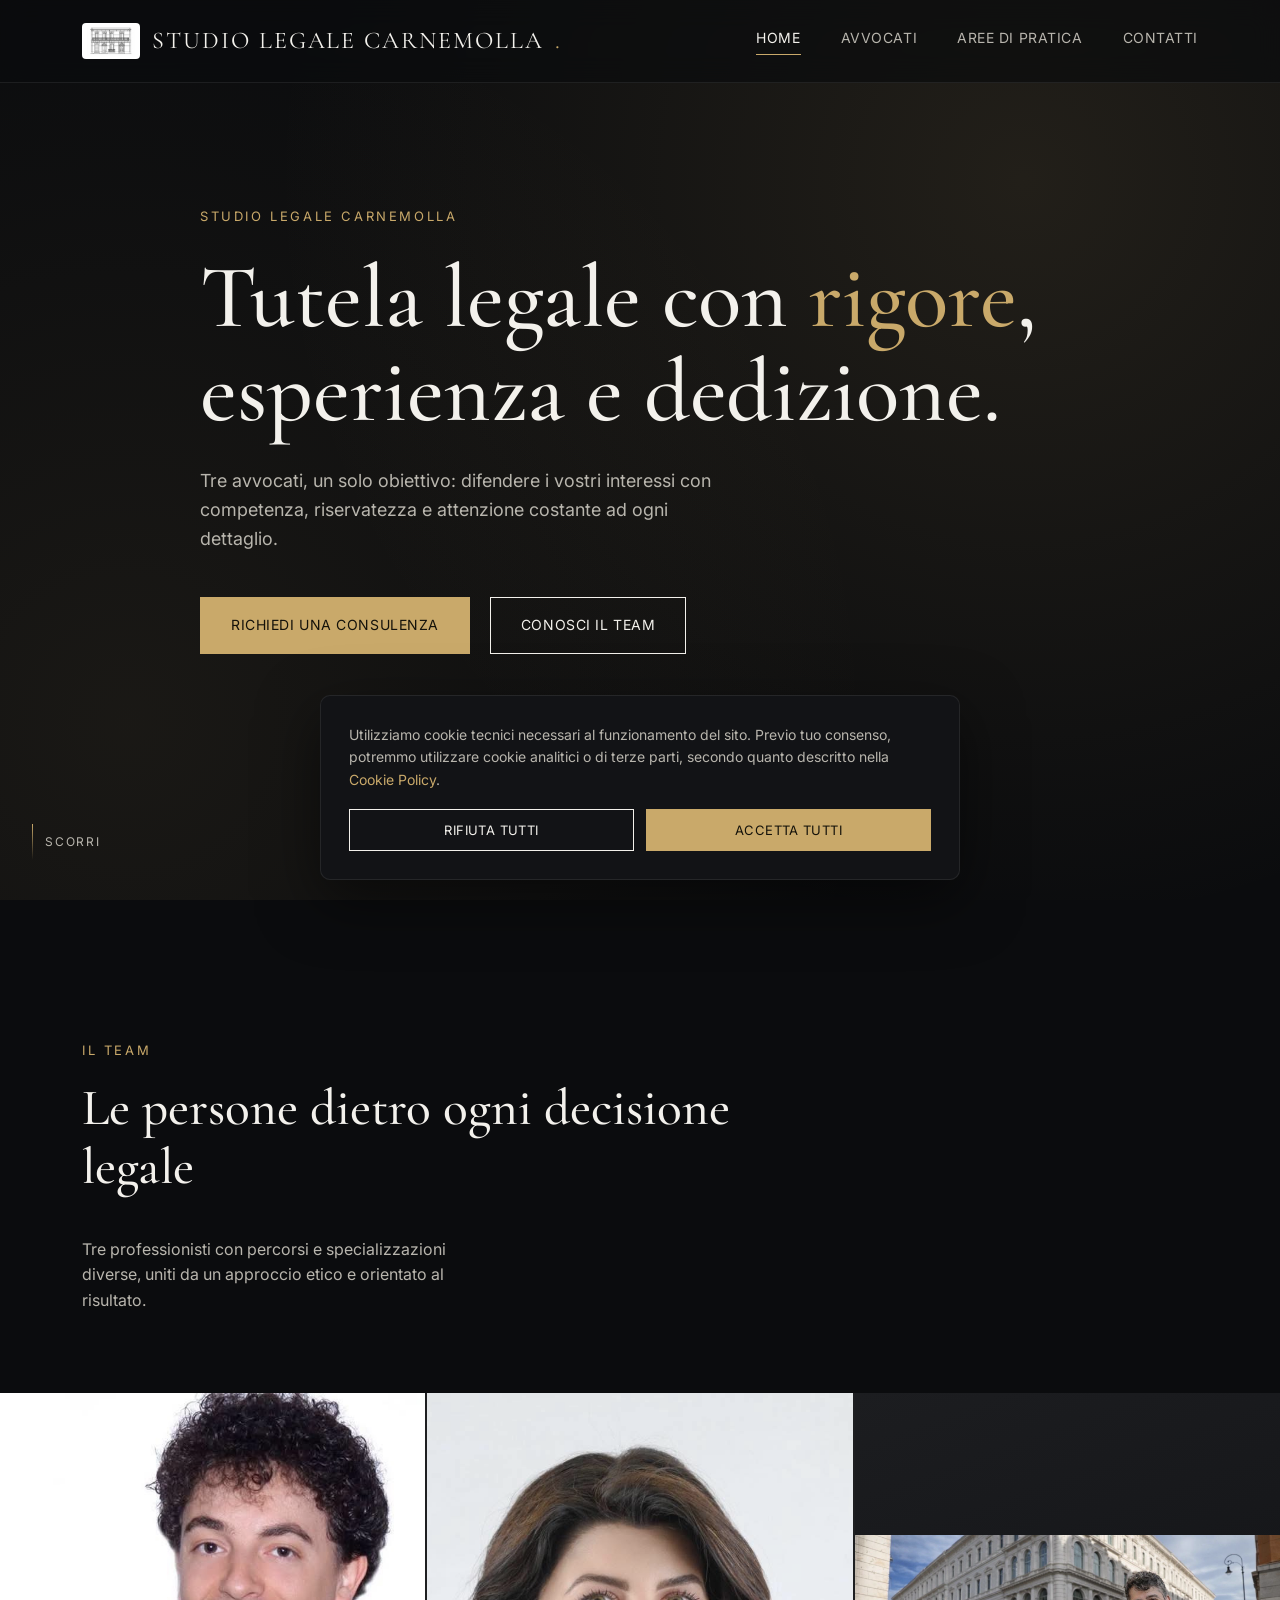
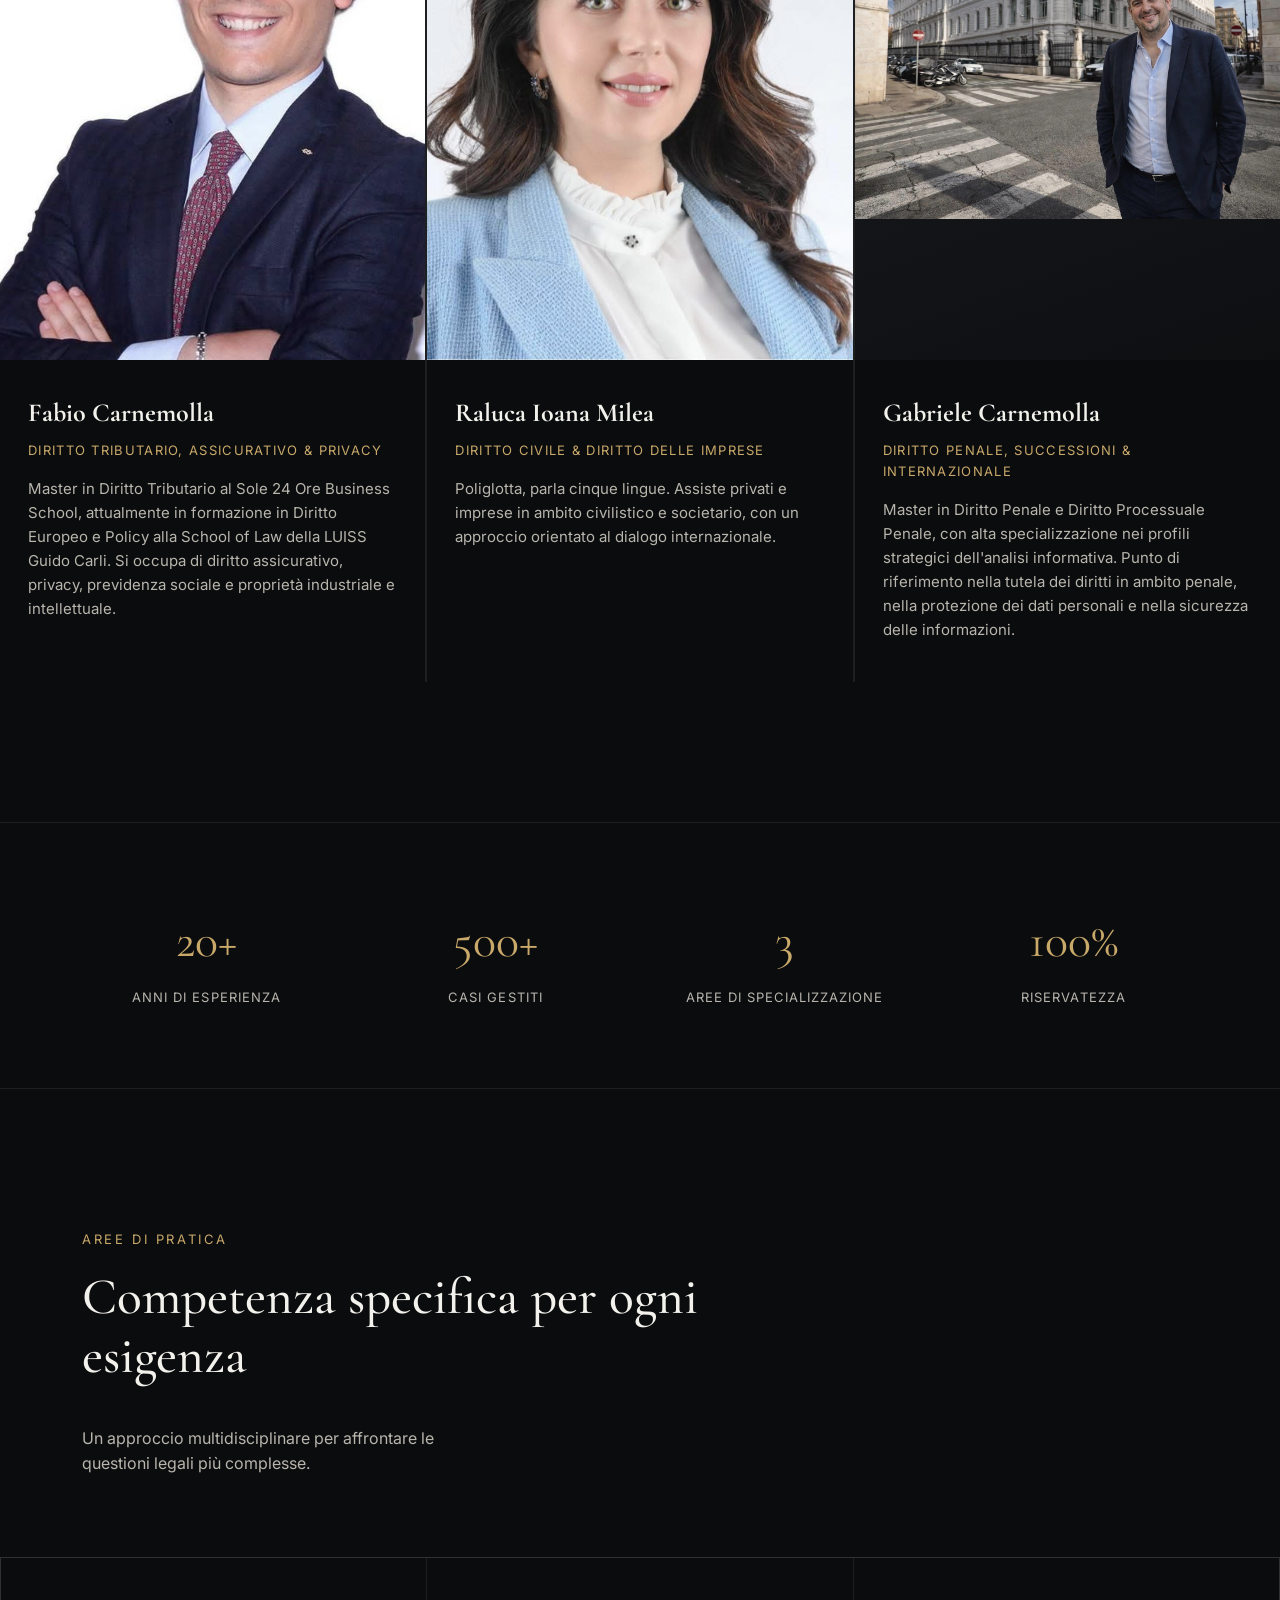
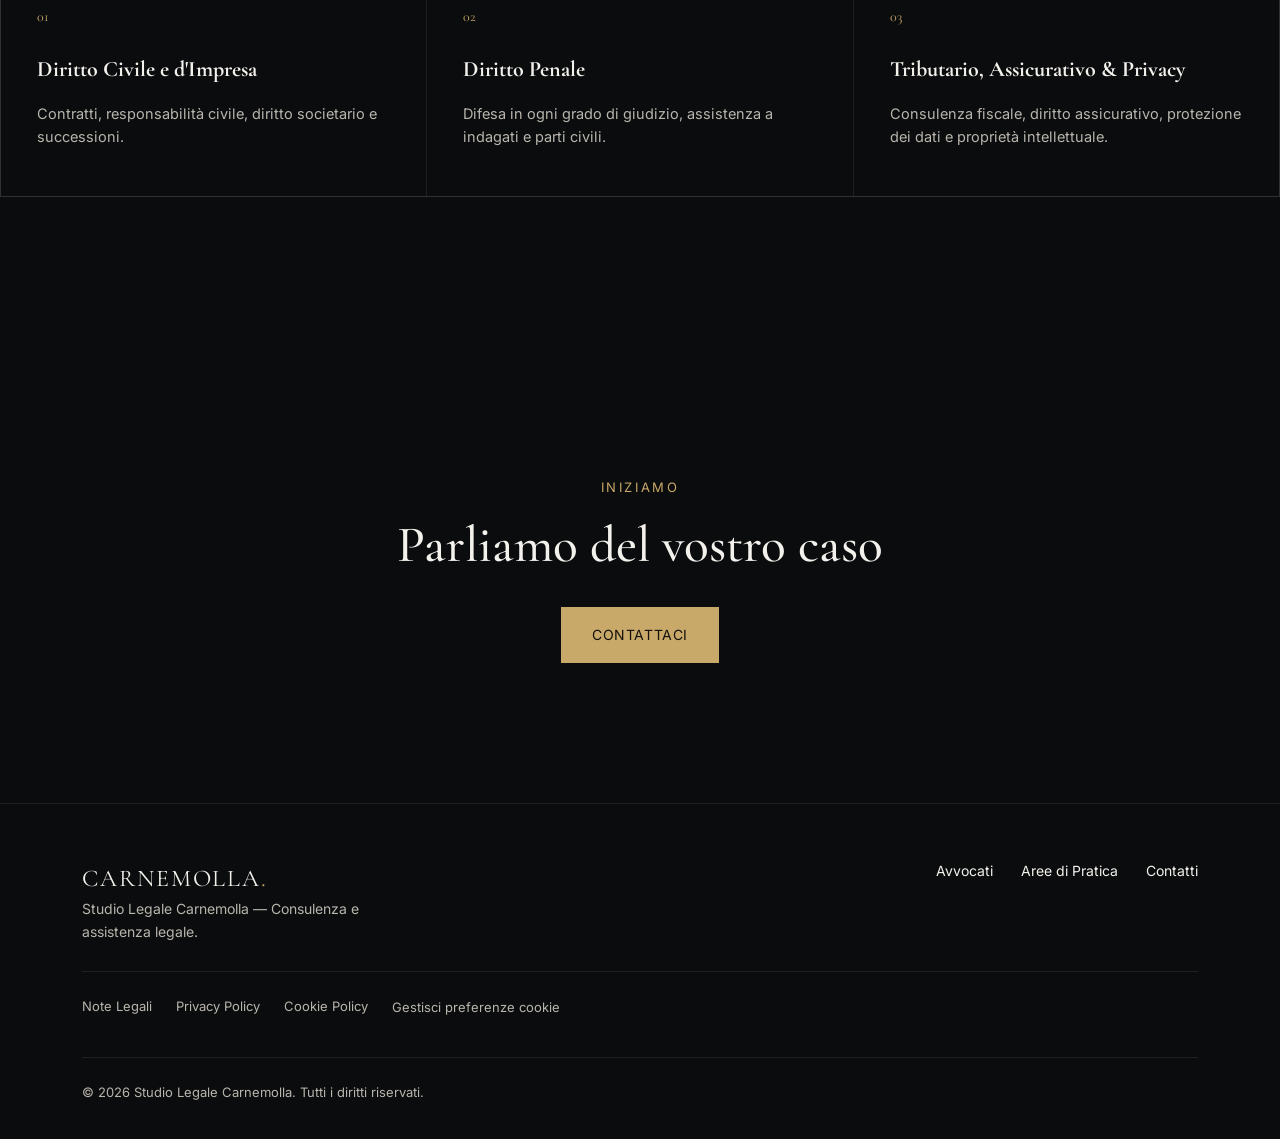
==== index.html @ da93c0d1 "Carica Google Analytics solo previo consenso cookie, in conformità alla Cookie Policy" ====
<!doctype html>
<html lang="it">
<head>
<meta charset="UTF-8" />
<meta name="viewport" content="width=device-width, initial-scale=1.0" />
<title>Studio Legale Carnemolla — Avvocati ad Avola</title>
<meta name="description" content="Studio Legale Carnemolla. Consulenza e assistenza legale con rigore, riservatezza ed esperienza." />
<link rel="preconnect" href="https://fonts.googleapis.com" />
<link href="https://fonts.googleapis.com/css2?family=Cormorant+Garamond:wght@400;500;600&family=Inter:wght@400;500;600&display=swap" rel="stylesheet" />
<link rel="stylesheet" href="css/style.css" />
<link rel="stylesheet" href="css/legal.css" />
</head>
<body>

<header>
  <nav class="nav">
    <a href="index.html" class="logo logo--brand"><img src="assets/img/logo.png" alt="Studio Legale Carnemolla" class="logo-img" />Studio Legale Carnemolla<span>.</span></a>
    <div class="nav-links">
      <a href="index.html" class="active">Home</a>
      <a href="avvocati.html">Avvocati</a>
      <a href="aree-di-pratica.html">Aree di Pratica</a>
      <a href="contatti.html">Contatti</a>
    </div>
    <button class="nav-toggle" aria-label="Menu"><span></span><span></span><span></span></button>
  </nav>
</header>

<section class="hero">
  <div class="hero-content">
    <div class="hero-eyebrow">Studio Legale Carnemolla</div>
    <h1>Tutela legale con <em>rigore</em>, esperienza e dedizione.</h1>
    <p>Tre avvocati, un solo obiettivo: difendere i vostri interessi con competenza, riservatezza e attenzione costante ad ogni dettaglio.</p>
    <div class="hero-actions">
      <a href="contatti.html" class="btn btn-primary">Richiedi una consulenza</a>
      <a href="avvocati.html" class="btn btn-ghost">Conosci il team</a>
    </div>
  </div>
  <div class="scroll-cue">Scorri</div>
</section>

<section id="team">
  <div class="container">
    <div class="section-intro reveal">
      <div>
        <div class="eyebrow">Il Team</div>
        <h2 class="section-title">Le persone dietro ogni decisione legale</h2>
      </div>
      <p>Tre professionisti con percorsi e specializzazioni diverse, uniti da un approccio etico e orientato al risultato.</p>
    </div>
  </div>

  <div class="team-grid">
    <div class="team-card reveal">
      <div class="team-photo">
        <img src="assets/img/avvocato-fabio.jpg" alt="Avv. Fabio Carnemolla" onerror="this.parentElement.innerHTML='<span class=&quot;placeholder-mark&quot;>FC</span>'" />
      </div>
      <div class="team-info">
        <h3>Fabio Carnemolla</h3>
        <div class="team-role">Diritto Tributario, Assicurativo &amp; Privacy</div>
        <p class="team-bio">Master in Diritto Tributario al Sole 24 Ore Business School, attualmente in formazione in Diritto Europeo e Policy alla School of Law della LUISS Guido Carli. Si occupa di diritto assicurativo, privacy, previdenza sociale e proprietà industriale e intellettuale.</p>
      </div>
    </div>
    <div class="team-card reveal">
      <div class="team-photo">
        <img src="assets/img/avvocato-raluca.jpg" alt="Avv. Raluca Ioana Milea" onerror="this.parentElement.innerHTML='<span class=&quot;placeholder-mark&quot;>RM</span>'" />
      </div>
      <div class="team-info">
        <h3>Raluca Ioana Milea</h3>
        <div class="team-role">Diritto Civile &amp; Diritto delle Imprese</div>
        <p class="team-bio">Poliglotta, parla cinque lingue. Assiste privati e imprese in ambito civilistico e societario, con un approccio orientato al dialogo internazionale.</p>
      </div>
    </div>
    <div class="team-card reveal">
      <div class="team-photo">
        <img src="assets/img/avvocato-gabriele.jpg" alt="Avv. Gabriele Carnemolla" onerror="this.parentElement.innerHTML='<span class=&quot;placeholder-mark&quot;>GC</span>'" />
      </div>
      <div class="team-info">
        <h3>Gabriele Carnemolla</h3>
        <div class="team-role">Diritto Penale, Successioni &amp; Internazionale</div>
        <p class="team-bio">Master in Diritto Penale e Diritto Processuale Penale, con alta specializzazione nei profili strategici dell'analisi informativa. Punto di riferimento nella tutela dei diritti in ambito penale, nella protezione dei dati personali e nella sicurezza delle informazioni.</p>
      </div>
    </div>
  </div>
</section>

<section class="stats">
  <div class="container stats-grid">
    <div class="reveal"><div class="stat-num">20+</div><div class="stat-label">Anni di esperienza</div></div>
    <div class="reveal"><div class="stat-num">500+</div><div class="stat-label">Casi gestiti</div></div>
    <div class="reveal"><div class="stat-num">3</div><div class="stat-label">Aree di specializzazione</div></div>
    <div class="reveal"><div class="stat-num">100%</div><div class="stat-label">Riservatezza</div></div>
  </div>
</section>

<section id="areas">
  <div class="container">
    <div class="section-intro reveal">
      <div>
        <div class="eyebrow">Aree di Pratica</div>
        <h2 class="section-title">Competenza specifica per ogni esigenza</h2>
      </div>
      <p>Un approccio multidisciplinare per affrontare le questioni legali più complesse.</p>
    </div>
  </div>
  <div class="areas-grid">
    <div class="area-card reveal">
      <div class="area-num">01</div>
      <h3>Diritto Civile e d'Impresa</h3>
      <p>Contratti, responsabilità civile, diritto societario e successioni.</p>
    </div>
    <div class="area-card reveal">
      <div class="area-num">02</div>
      <h3>Diritto Penale</h3>
      <p>Difesa in ogni grado di giudizio, assistenza a indagati e parti civili.</p>
    </div>
    <div class="area-card reveal">
      <div class="area-num">03</div>
      <h3>Tributario, Assicurativo &amp; Privacy</h3>
      <p>Consulenza fiscale, diritto assicurativo, protezione dei dati e proprietà intellettuale.</p>
    </div>
  </div>
</section>

<section class="cta">
  <div class="container">
    <div class="reveal">
      <div class="eyebrow">Iniziamo</div>
      <h2 class="section-title">Parliamo del vostro caso</h2>
      <div class="cta-actions">
        <a href="contatti.html" class="btn btn-primary">Contattaci</a>
      </div>
    </div>
  </div>
</section>

<footer>
  <div class="container">
    <div class="footer-grid">
      <div>
        <a href="index.html" class="logo">Carnemolla<span>.</span></a>
        <p>Studio Legale Carnemolla — Consulenza e assistenza legale.</p>
      </div>
      <div class="footer-links">
        <a href="avvocati.html">Avvocati</a>
        <a href="aree-di-pratica.html">Aree di Pratica</a>
        <a href="contatti.html">Contatti</a>
      </div>
    </div>
    <div class="footer-legal">
      <a href="note-legali.html">Note Legali</a>
      <a href="privacy.html">Privacy Policy</a>
      <a href="cookie-policy.html">Cookie Policy</a>
      <button type="button" id="manage-cookies" class="footer-legal-btn">Gestisci preferenze cookie</button>
    </div>
    <div class="footer-bottom">
      <span>&copy; 2026 Studio Legale Carnemolla. Tutti i diritti riservati.</span>
    </div>
  </div>
</footer>

<script src="js/main.js"></script>
</body>
</html>
---- css/style.css ----
:root {
  --bg: #0b0c0e;
  --bg-soft: #121316;
  --ink: #f3f1ec;
  --ink-dim: #b8b5ad;
  --gold: #c9a96a;
  --line: rgba(255, 255, 255, 0.08);
  --max-w: 1180px;
  --serif: "Cormorant Garamond", Georgia, serif;
  --sans: "Inter", -apple-system, system-ui, sans-serif;
}

* { margin: 0; padding: 0; box-sizing: border-box; }

html { scroll-behavior: smooth; }

body {
  background: var(--bg);
  color: var(--ink);
  font-family: var(--sans);
  font-size: 16px;
  line-height: 1.6;
  -webkit-font-smoothing: antialiased;
}

img { max-width: 100%; display: block; }

a { color: inherit; text-decoration: none; }

.container {
  max-width: var(--max-w);
  margin: 0 auto;
  padding: 0 32px;
}

/* ---------- Header ---------- */
header {
  position: fixed;
  top: 0;
  left: 0;
  right: 0;
  z-index: 100;
  background: rgba(11, 12, 14, 0.7);
  backdrop-filter: blur(14px);
  border-bottom: 1px solid var(--line);
  transition: background 0.3s ease;
}

.nav {
  display: flex;
  align-items: center;
  justify-content: space-between;
  padding: 22px 32px;
  max-width: var(--max-w);
  margin: 0 auto;
}

.logo {
  font-family: var(--serif);
  font-size: 24px;
  letter-spacing: 0.08em;
  text-transform: uppercase;
  white-space: nowrap;
}

.logo span { color: var(--gold); }

.logo--brand {
  display: flex;
  align-items: center;
  gap: 12px;
}

.logo-img {
  height: 36px;
  width: auto;
  background: #fff;
  border-radius: 4px;
  padding: 3px 5px;
}

.nav-links {
  display: flex;
  gap: 40px;
  font-size: 14px;
  letter-spacing: 0.04em;
  text-transform: uppercase;
}

.nav-links a {
  position: relative;
  padding-bottom: 6px;
  color: var(--ink-dim);
  transition: color 0.25s ease;
}

.nav-links a:hover,
.nav-links a.active { color: var(--ink); }

.nav-links a::after {
  content: "";
  position: absolute;
  left: 0; bottom: 0;
  width: 0; height: 1px;
  background: var(--gold);
  transition: width 0.25s ease;
}

.nav-links a:hover::after,
.nav-links a.active::after { width: 100%; }

.nav-toggle {
  display: none;
  flex-direction: column;
  gap: 5px;
  cursor: pointer;
  background: none;
  border: none;
}
.nav-toggle span {
  width: 26px; height: 1px;
  background: var(--ink);
}

/* ---------- Hero ---------- */
.hero {
  min-height: 100vh;
  display: flex;
  align-items: center;
  position: relative;
  overflow: hidden;
  padding-top: 100px;
}

.hero::before {
  content: "";
  position: absolute;
  inset: 0;
  background:
    radial-gradient(circle at 80% 20%, rgba(201, 169, 106, 0.12), transparent 60%),
    radial-gradient(circle at 10% 80%, rgba(201, 169, 106, 0.08), transparent 55%);
  pointer-events: none;
}

.hero-content {
  max-width: var(--max-w);
  margin: 0 auto;
  padding: 0 32px;
  position: relative;
}

.hero-eyebrow {
  font-size: 13px;
  letter-spacing: 0.2em;
  text-transform: uppercase;
  color: var(--gold);
  margin-bottom: 24px;
  opacity: 0;
  animation: fadeUp 0.8s ease forwards;
  animation-delay: 0.1s;
}

.hero h1 {
  font-family: var(--serif);
  font-weight: 500;
  font-size: clamp(44px, 7vw, 92px);
  line-height: 1.05;
  max-width: 880px;
  opacity: 0;
  animation: fadeUp 0.9s ease forwards;
  animation-delay: 0.25s;
}

.hero h1 em { color: var(--gold); font-style: normal; }

.hero p {
  margin-top: 28px;
  max-width: 520px;
  color: var(--ink-dim);
  font-size: 18px;
  opacity: 0;
  animation: fadeUp 0.9s ease forwards;
  animation-delay: 0.4s;
}

.hero-actions {
  margin-top: 44px;
  display: flex;
  gap: 20px;
  opacity: 0;
  animation: fadeUp 0.9s ease forwards;
  animation-delay: 0.55s;
}

@keyframes fadeUp {
  from { opacity: 0; transform: translateY(24px); }
  to { opacity: 1; transform: translateY(0); }
}

.btn {
  display: inline-flex;
  align-items: center;
  gap: 10px;
  padding: 16px 30px;
  font-size: 14px;
  letter-spacing: 0.04em;
  text-transform: uppercase;
  border: 1px solid var(--ink);
  transition: all 0.3s ease;
}

.btn-primary {
  background: var(--gold);
  border-color: var(--gold);
  color: #14120a;
}
.btn-primary:hover { background: transparent; color: var(--gold); }

.btn-ghost { color: var(--ink); }
.btn-ghost:hover { background: var(--ink); color: var(--bg); }

.scroll-cue {
  position: absolute;
  bottom: 40px;
  left: 32px;
  display: flex;
  align-items: center;
  gap: 12px;
  font-size: 12px;
  letter-spacing: 0.15em;
  text-transform: uppercase;
  color: var(--ink-dim);
}
.scroll-cue::before {
  content: "";
  width: 1px;
  height: 36px;
  background: linear-gradient(var(--gold), transparent);
}

/* ---------- Section base ---------- */
section { padding: 140px 0; }

.eyebrow {
  font-size: 13px;
  letter-spacing: 0.2em;
  text-transform: uppercase;
  color: var(--gold);
  margin-bottom: 18px;
}

.section-title {
  font-family: var(--serif);
  font-weight: 500;
  font-size: clamp(32px, 4vw, 52px);
  max-width: 700px;
  line-height: 1.15;
}

.section-intro {
  display: flex;
  justify-content: space-between;
  align-items: flex-end;
  gap: 40px;
  margin-bottom: 80px;
  flex-wrap: wrap;
}

.section-intro p {
  max-width: 380px;
  color: var(--ink-dim);
}

/* ---------- Reveal animation ---------- */
.reveal {
  opacity: 0;
  transform: translateY(30px);
  transition: opacity 0.8s ease, transform 0.8s ease;
}
.reveal.is-visible { opacity: 1; transform: translateY(0); }

/* ---------- Team grid ---------- */
.team-grid {
  display: grid;
  grid-template-columns: repeat(3, 1fr);
  gap: 2px;
  background: var(--line);
}

.team-card {
  background: var(--bg);
  padding: 0;
  position: relative;
  overflow: hidden;
}

.team-photo {
  aspect-ratio: 3/4;
  background: linear-gradient(160deg, #1c1d21, #0e0f11);
  display: flex;
  align-items: center;
  justify-content: center;
  position: relative;
  overflow: hidden;
}

.team-photo img {
  width: 100%; height: 100%;
  object-fit: cover;
  filter: grayscale(15%);
  transition: transform 0.6s ease, filter 0.6s ease;
}

.team-card:hover .team-photo img {
  transform: scale(1.05);
  filter: grayscale(0%);
}

.team-photo img[alt="Avv. Gabriele Carnemolla"] {
  object-fit: contain;
  background: linear-gradient(160deg, #1c1d21, #0e0f11);
}

.team-card:hover .team-photo img[alt="Avv. Gabriele Carnemolla"] {
  transform: none;
}

.team-photo .placeholder-mark {
  font-family: var(--serif);
  font-size: 80px;
  color: rgba(255,255,255,0.08);
}

.team-info { padding: 32px 28px 40px; }

.team-info h3 {
  font-family: var(--serif);
  font-size: 26px;
  margin-bottom: 6px;
}

.team-role {
  color: var(--gold);
  font-size: 13px;
  letter-spacing: 0.1em;
  text-transform: uppercase;
  margin-bottom: 16px;
}

.team-bio { color: var(--ink-dim); font-size: 15px; }

.team-contact {
  display: flex;
  flex-direction: column;
  gap: 6px;
  margin-top: 20px;
  padding-top: 20px;
  border-top: 1px solid var(--line);
  font-size: 14px;
}

.team-contact a {
  color: var(--ink-dim);
  transition: color 0.25s ease;
}

.team-contact a:hover { color: var(--gold); }

/* ---------- Practice areas ---------- */
.areas-grid {
  display: grid;
  grid-template-columns: repeat(3, 1fr);
  gap: 1px;
  background: var(--line);
  border: 1px solid var(--line);
}

.area-card {
  background: var(--bg);
  padding: 48px 36px;
  transition: background 0.3s ease;
}

.area-card:hover { background: var(--bg-soft); }

.area-num {
  font-family: var(--serif);
  color: var(--gold);
  font-size: 14px;
  margin-bottom: 24px;
}

.area-card h3 {
  font-family: var(--serif);
  font-size: 22px;
  margin-bottom: 14px;
}

.area-card p { color: var(--ink-dim); font-size: 14.5px; }

/* ---------- Stats band ---------- */
.stats {
  border-top: 1px solid var(--line);
  border-bottom: 1px solid var(--line);
  padding: 80px 0;
}
.stats-grid {
  display: grid;
  grid-template-columns: repeat(4, 1fr);
  gap: 40px;
  text-align: center;
}
.stat-num {
  font-family: var(--serif);
  font-size: 48px;
  color: var(--gold);
}
.stat-label {
  margin-top: 8px;
  font-size: 13px;
  letter-spacing: 0.08em;
  text-transform: uppercase;
  color: var(--ink-dim);
}

/* ---------- CTA ---------- */
.cta {
  text-align: center;
}
.cta .section-title { margin: 0 auto 32px; }
.cta-actions { display: flex; justify-content: center; gap: 20px; }

/* ---------- Contact ---------- */
.contact-grid {
  display: grid;
  grid-template-columns: 1.1fr 0.9fr;
  gap: 80px;
}

.contact-info h3 {
  font-family: var(--serif);
  font-size: 22px;
  margin: 36px 0 10px;
}
.contact-info h3:first-child { margin-top: 0; }
.contact-info p { color: var(--ink-dim); margin-bottom: 14px; }
.contact-info p:last-of-type { margin-bottom: 0; }
.contact-info a:hover { color: var(--gold); }

form { display: flex; flex-direction: column; gap: 22px; }

.field { display: flex; flex-direction: column; gap: 8px; }

.field label {
  font-size: 12px;
  letter-spacing: 0.1em;
  text-transform: uppercase;
  color: var(--ink-dim);
}

.field input,
.field textarea {
  background: transparent;
  border: none;
  border-bottom: 1px solid var(--line);
  color: var(--ink);
  font-family: var(--sans);
  font-size: 16px;
  padding: 10px 0;
  resize: none;
  transition: border-color 0.3s ease;
}

.field input:focus,
.field textarea:focus {
  outline: none;
  border-color: var(--gold);
}

.field--checkbox { flex-direction: row; }

.checkbox-label {
  display: flex;
  align-items: flex-start;
  gap: 12px;
  font-size: 13.5px;
  color: var(--ink-dim);
  cursor: pointer;
}

.checkbox-label input[type="checkbox"] {
  margin-top: 3px;
  width: 16px;
  height: 16px;
  accent-color: var(--gold);
  flex-shrink: 0;
}

.checkbox-label a { color: var(--gold); }

.form-status {
  font-size: 13.5px;
  color: var(--ink-dim);
  margin-top: 4px;
}

/* ---------- Footer ---------- */
footer {
  border-top: 1px solid var(--line);
  padding: 56px 0 36px;
}
.footer-grid {
  display: flex;
  justify-content: space-between;
  align-items: flex-start;
  flex-wrap: wrap;
  gap: 32px;
}
.footer-grid .logo { margin-bottom: 14px; }
.footer-grid p { color: var(--ink-dim); font-size: 14px; max-width: 320px; }
.footer-links { display: flex; gap: 28px; font-size: 14px; }
.footer-bottom {
  margin-top: 40px;
  padding-top: 24px;
  border-top: 1px solid var(--line);
  display: flex;
  justify-content: space-between;
  color: var(--ink-dim);
  font-size: 13px;
  flex-wrap: wrap;
  gap: 12px;
}

/* ---------- Page header (sub-pages) ---------- */
.page-header {
  padding: 180px 0 80px;
  border-bottom: 1px solid var(--line);
}

/* ---------- Responsive ---------- */
@media (max-width: 900px) {
  .nav-links {
    display: none;
    position: absolute;
    top: 100%;
    left: 0;
    right: 0;
    flex-direction: column;
    gap: 0;
    background: var(--bg-soft);
    border-bottom: 1px solid var(--line);
  }
  .nav-links a {
    padding: 18px 32px;
    border-top: 1px solid var(--line);
  }
  .nav-links--open { display: flex; }
  .nav-toggle { display: flex; }
  .team-grid, .areas-grid { grid-template-columns: 1fr; }
  .contact-grid { grid-template-columns: 1fr; gap: 56px; }
  .stats-grid { grid-template-columns: repeat(2, 1fr); }
  section { padding: 90px 0; }
}

@media (max-width: 560px) {
  .nav { padding: 18px 20px; }
  .container { padding: 0 20px; }
  .logo--brand { font-size: 17px; }
  .logo-img { height: 28px; }
  .hero-actions { flex-direction: column; }
  .hero-actions .btn { width: 100%; justify-content: center; }
  .cta-actions { flex-direction: column; width: 100%; }
  .cta-actions .btn { width: 100%; justify-content: center; }
  .footer-grid { flex-direction: column; }
  .footer-links { flex-wrap: wrap; gap: 16px; }
  .footer-bottom { flex-direction: column; align-items: flex-start; }
  .scroll-cue { display: none; }
  section { padding: 70px 0; }
  .hero { padding-top: 120px; }
}
---- css/legal.css ----
.legal-content {
  padding: 80px 0 140px;
}

.legal-content article {
  max-width: 760px;
  margin-bottom: 56px;
}

.legal-content h2 {
  font-family: var(--serif);
  font-weight: 500;
  font-size: 26px;
  margin-bottom: 18px;
  color: var(--ink);
}

.legal-content h3 {
  font-family: var(--serif);
  font-weight: 500;
  font-size: 19px;
  margin: 24px 0 12px;
  color: var(--gold);
}

.legal-content p {
  color: var(--ink-dim);
  margin-bottom: 14px;
  font-size: 15.5px;
}

.legal-content a { color: var(--gold); text-decoration: underline; text-decoration-color: rgba(201,169,106,0.4); }
.legal-content a:hover { text-decoration-color: var(--gold); }

.legal-list {
  list-style: disc;
  padding-left: 22px;
  color: var(--ink-dim);
  margin-bottom: 14px;
  font-size: 15.5px;
}
.legal-list li { margin-bottom: 8px; }

.legal-table-wrap {
  max-width: 900px;
  overflow-x: auto;
  margin: 20px 0;
  -webkit-overflow-scrolling: touch;
}

.legal-table {
  width: 100%;
  min-width: 560px;
  border-collapse: collapse;
  font-size: 14px;
}
.legal-table th, .legal-table td {
  border: 1px solid var(--line);
  padding: 12px 14px;
  text-align: left;
  vertical-align: top;
  color: var(--ink-dim);
}
.legal-table th {
  color: var(--ink);
  font-weight: 600;
  background: var(--bg-soft);
}

.legal-updated {
  color: var(--ink-dim);
  font-size: 13px;
  letter-spacing: 0.04em;
  border-top: 1px solid var(--line);
  padding-top: 24px;
}

.footer-legal {
  display: flex;
  gap: 24px;
  flex-wrap: wrap;
  margin-top: 28px;
  padding-top: 24px;
  border-top: 1px solid var(--line);
  font-size: 13px;
}

.footer-legal a, .footer-legal-btn {
  color: var(--ink-dim);
}
.footer-legal a:hover, .footer-legal-btn:hover { color: var(--gold); }

.footer-legal-btn {
  background: none;
  border: none;
  cursor: pointer;
  font-family: var(--sans);
  font-size: 13px;
  padding: 0;
}

/* ---------- Cookie banner ---------- */
#cookie-banner {
  position: fixed;
  left: 20px;
  right: 20px;
  bottom: 20px;
  z-index: 1000;
  max-width: 640px;
  margin: 0 auto;
  background: var(--bg-soft);
  border: 1px solid var(--line);
  border-radius: 10px;
  padding: 28px;
  box-shadow: 0 20px 60px rgba(0,0,0,0.5);
}

#cookie-banner[hidden] { display: none; }

#cookie-banner p {
  color: var(--ink-dim);
  font-size: 14px;
  margin-bottom: 18px;
}

#cookie-banner a { color: var(--gold); }

.cookie-actions {
  display: flex;
  gap: 12px;
  flex-wrap: wrap;
}

.cookie-actions button {
  flex: 1;
  min-width: 130px;
  padding: 12px 18px;
  font-size: 13px;
  letter-spacing: 0.03em;
  text-transform: uppercase;
  border: 1px solid var(--ink);
  background: transparent;
  color: var(--ink);
  cursor: pointer;
  transition: all 0.25s ease;
  font-family: var(--sans);
}

.cookie-actions button:hover { background: var(--ink); color: var(--bg); }

.cookie-actions .btn-accept {
  background: var(--gold);
  border-color: var(--gold);
  color: #14120a;
}
.cookie-actions .btn-accept:hover { background: transparent; color: var(--gold); }

@media (max-width: 560px) {
  #cookie-banner { left: 12px; right: 12px; bottom: 12px; padding: 20px; }
  .cookie-actions { flex-direction: column; }
}
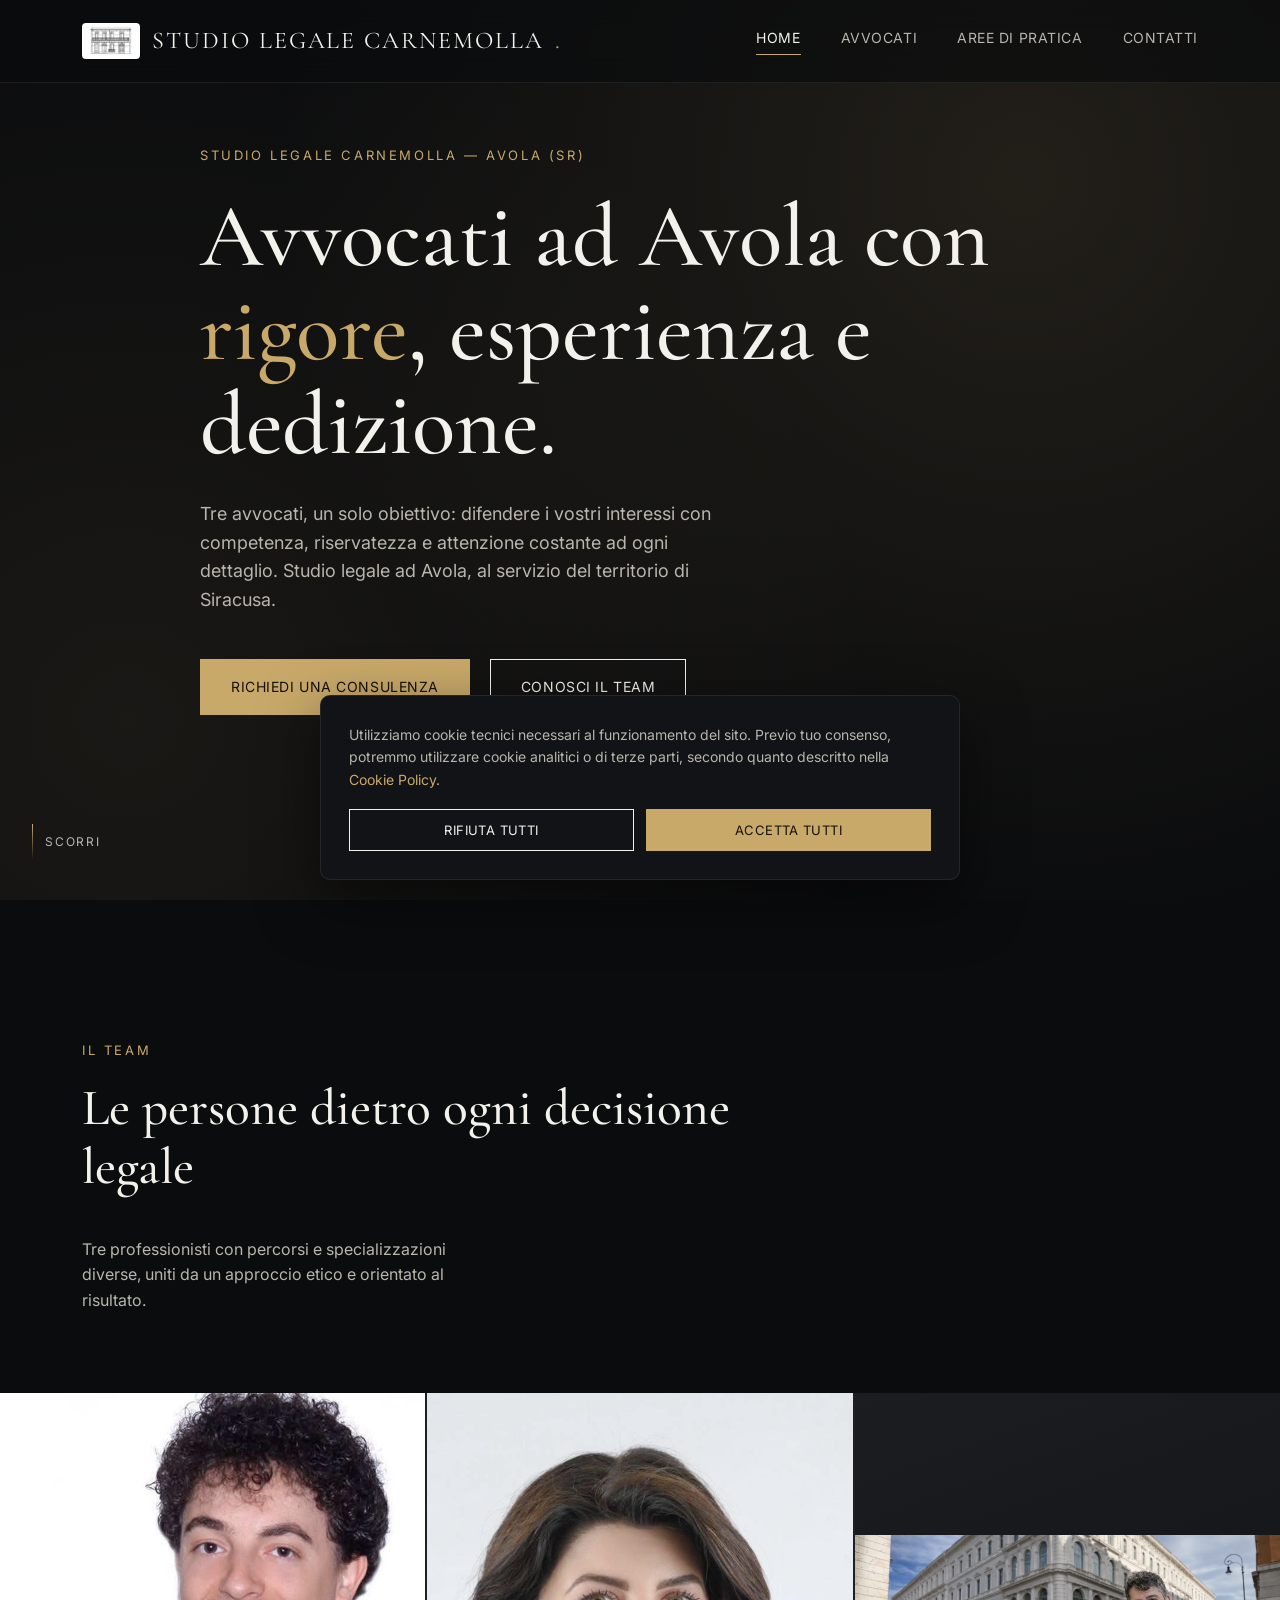
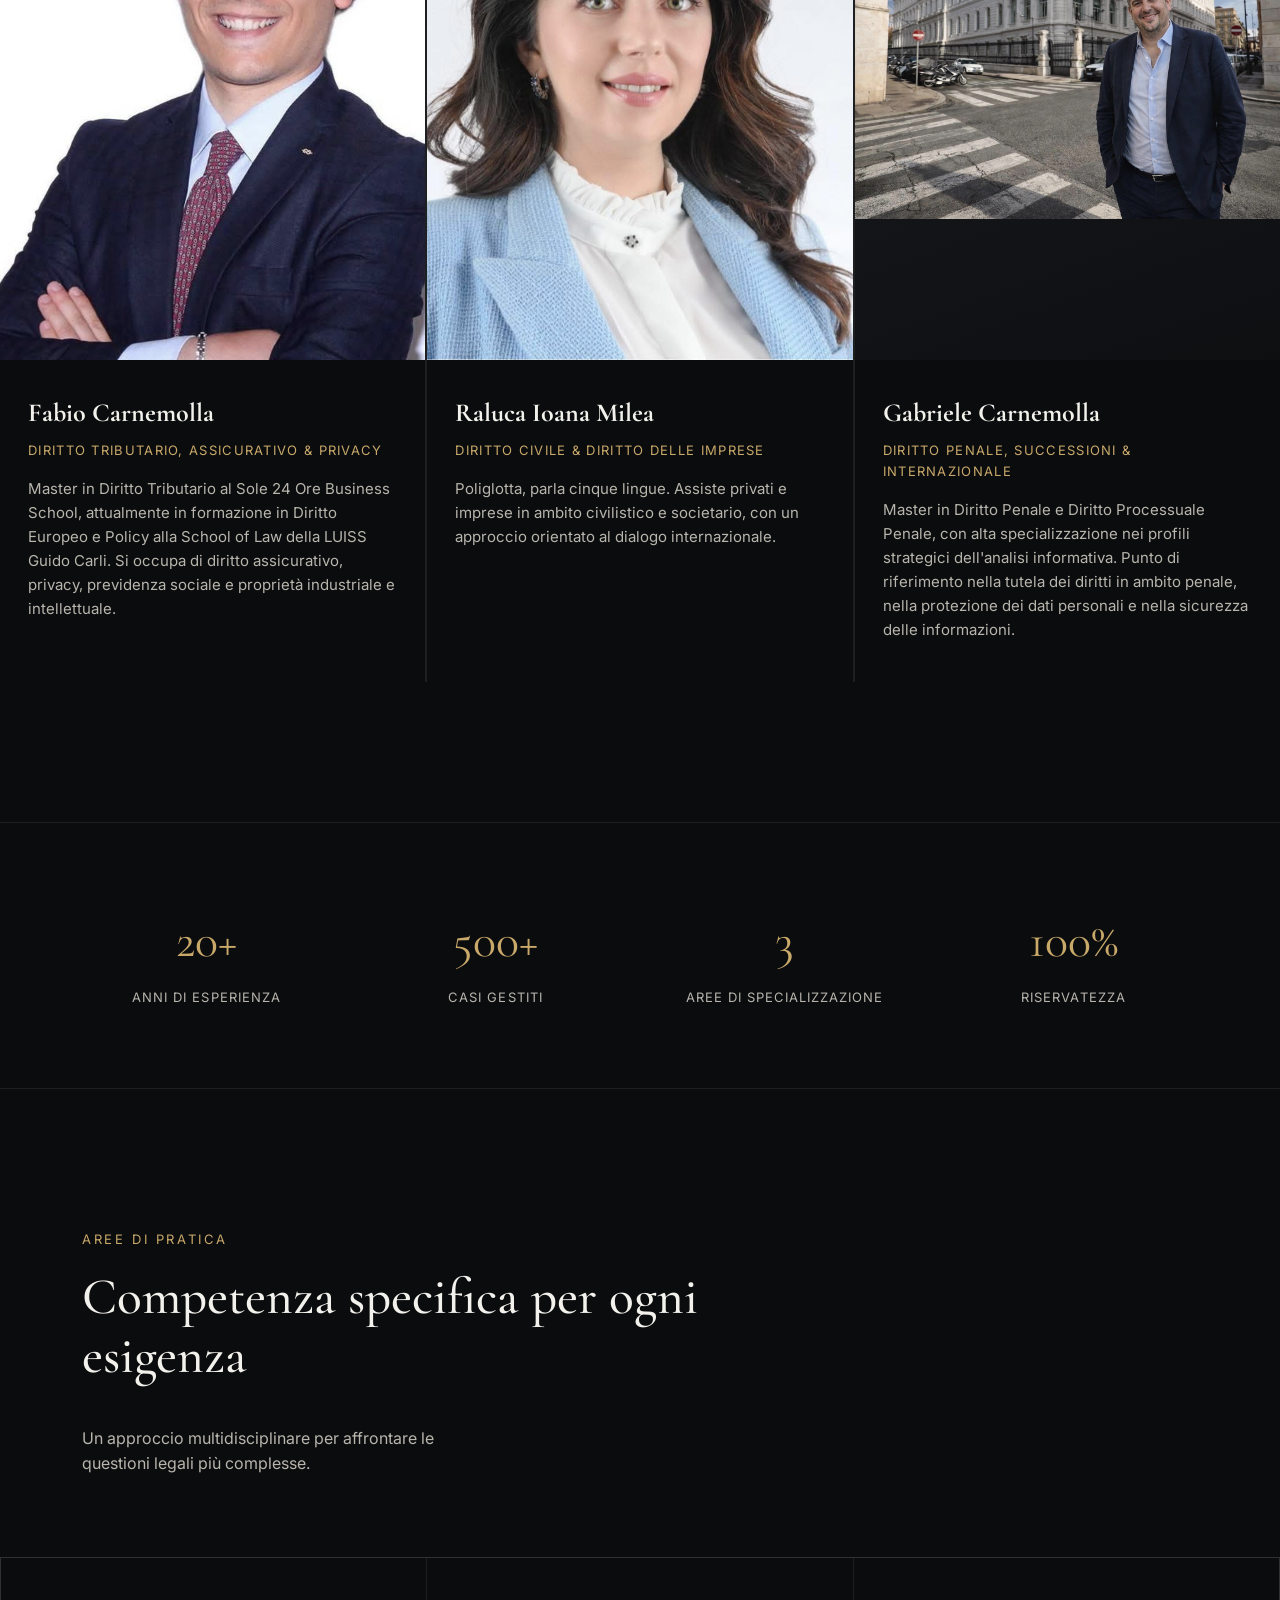
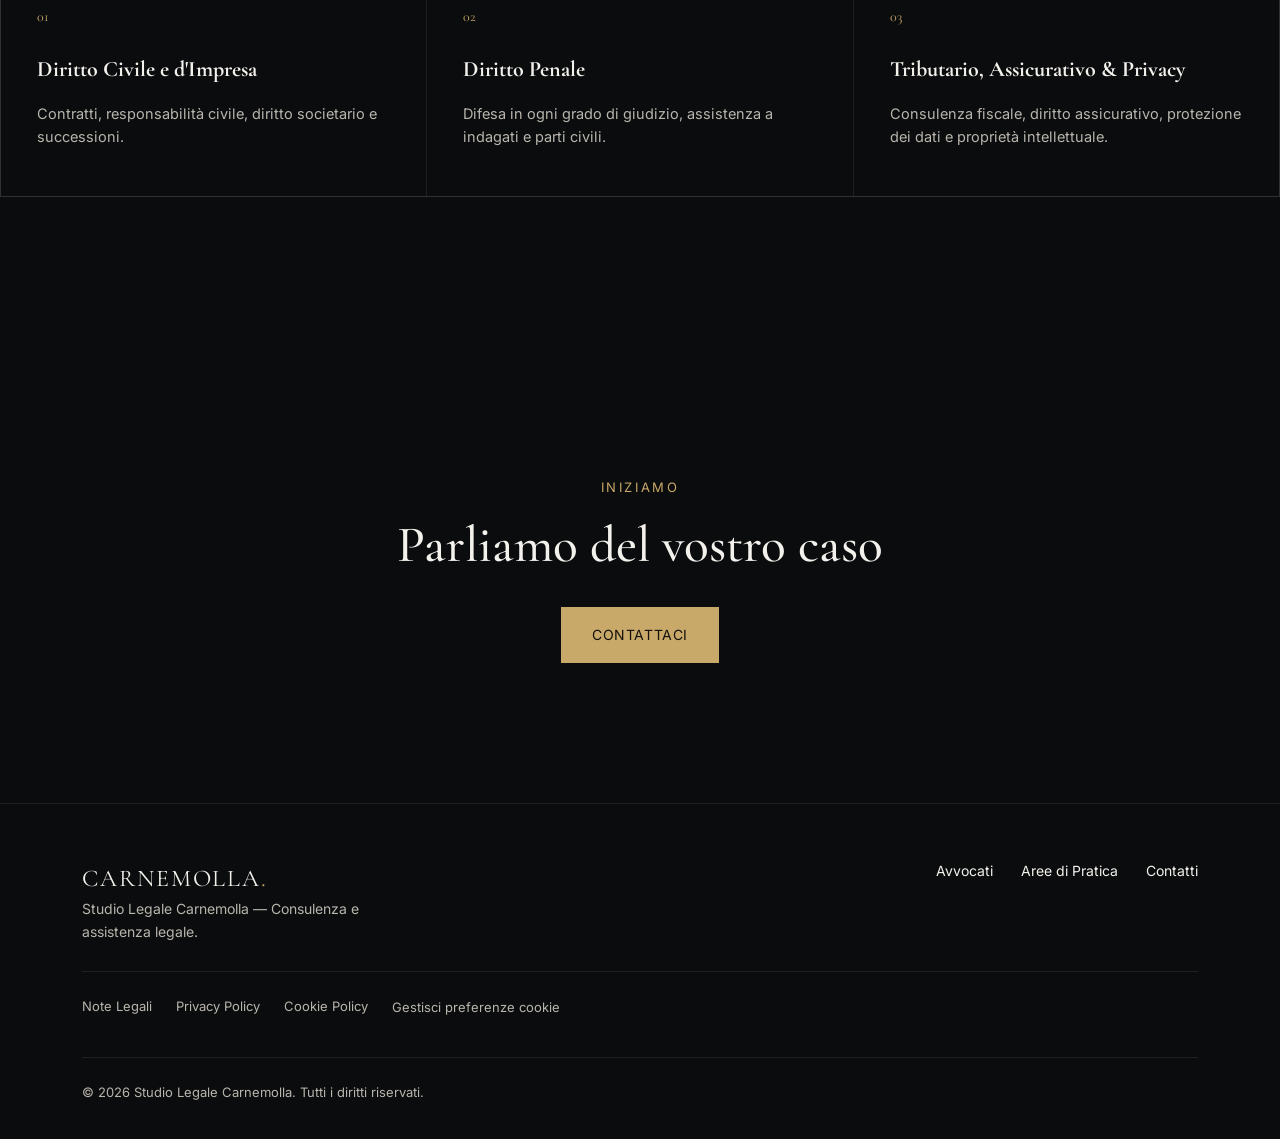
==== commit b715d984: "Ottimizzazione SEO: meta tag, dati strutturati JSON-LD, sitemap, robots.txt e llms.txt per le keywor" ====
--- a/index.html
+++ b/index.html
@@ -3,12 +3,89 @@
 <head>
 <meta charset="UTF-8" />
 <meta name="viewport" content="width=device-width, initial-scale=1.0" />
-<title>Studio Legale Carnemolla — Avvocati ad Avola</title>
-<meta name="description" content="Studio Legale Carnemolla. Consulenza e assistenza legale con rigore, riservatezza ed esperienza." />
+<title>Studio Legale Avola | Avvocati ad Avola e Siracusa — Studio Legale Carnemolla</title>
+<meta name="description" content="Studio Legale Carnemolla: avvocati ad Avola (SR) e nel territorio di Siracusa. Consulenza e assistenza legale in diritto civile, penale, tributario, assicurativo e privacy. Richiedi una consulenza." />
+<meta name="keywords" content="studio legale Avola, studio legale, Avola, avvocato, avvocati, avvocato Avola, avvocati Avola, avvocato Siracusa" />
+<link rel="canonical" href="https://www.carnemolla.eu/" />
+<meta name="robots" content="index, follow" />
+<meta property="og:type" content="website" />
+<meta property="og:locale" content="it_IT" />
+<meta property="og:site_name" content="Studio Legale Carnemolla" />
+<meta property="og:title" content="Studio Legale Avola | Avvocati ad Avola e Siracusa — Studio Legale Carnemolla" />
+<meta property="og:description" content="Avvocati ad Avola (SR) specializzati in diritto civile, penale, tributario, assicurativo e privacy. Consulenza legale ad Avola e provincia di Siracusa." />
+<meta property="og:url" content="https://www.carnemolla.eu/" />
+<meta property="og:image" content="https://www.carnemolla.eu/assets/img/logo.png" />
+<meta name="twitter:card" content="summary_large_image" />
+<meta name="twitter:title" content="Studio Legale Avola — Studio Legale Carnemolla" />
+<meta name="twitter:description" content="Avvocati ad Avola (SR) e Siracusa: diritto civile, penale, tributario, assicurativo e privacy." />
+<meta name="twitter:image" content="https://www.carnemolla.eu/assets/img/logo.png" />
 <link rel="preconnect" href="https://fonts.googleapis.com" />
 <link href="https://fonts.googleapis.com/css2?family=Cormorant+Garamond:wght@400;500;600&family=Inter:wght@400;500;600&display=swap" rel="stylesheet" />
 <link rel="stylesheet" href="css/style.css" />
 <link rel="stylesheet" href="css/legal.css" />
+<script type="application/ld+json">
+{
+  "@context": "https://schema.org",
+  "@type": "LegalService",
+  "@id": "https://www.carnemolla.eu/#organization",
+  "name": "Studio Legale Carnemolla",
+  "alternateName": "Studio Legale Avola - Carnemolla",
+  "description": "Studio legale ad Avola (SR), provincia di Siracusa, specializzato in diritto civile, penale, tributario, assicurativo e privacy.",
+  "image": "https://www.carnemolla.eu/assets/img/logo.png",
+  "logo": "https://www.carnemolla.eu/assets/img/logo.png",
+  "url": "https://www.carnemolla.eu/",
+  "telephone": "+39-349-660-2728",
+  "email": "studiolegale@carnemolla.eu",
+  "priceRange": "€€",
+  "address": {
+    "@type": "PostalAddress",
+    "streetAddress": "Via Dante 47",
+    "addressLocality": "Avola",
+    "addressRegion": "SR",
+    "postalCode": "96012",
+    "addressCountry": "IT"
+  },
+  "geo": {
+    "@type": "GeoCoordinates",
+    "latitude": 36.9106,
+    "longitude": 15.1444
+  },
+  "areaServed": [
+    { "@type": "City", "name": "Avola" },
+    { "@type": "AdministrativeArea", "name": "Siracusa" },
+    { "@type": "AdministrativeArea", "name": "Sicilia" }
+  ],
+  "openingHoursSpecification": {
+    "@type": "OpeningHoursSpecification",
+    "dayOfWeek": ["Monday", "Tuesday", "Wednesday", "Thursday", "Friday"],
+    "opens": "09:00",
+    "closes": "18:00"
+  },
+  "employee": [
+    {
+      "@type": "Person",
+      "name": "Fabio Carnemolla",
+      "jobTitle": "Avvocato",
+      "telephone": "+39-349-660-2728",
+      "email": "avv.fabiocarnemolla@gmail.com"
+    },
+    {
+      "@type": "Person",
+      "name": "Raluca Ioana Milea",
+      "jobTitle": "Avvocato",
+      "telephone": "+39-351-831-5537",
+      "email": "studiolegale@carnemolla.eu"
+    },
+    {
+      "@type": "Person",
+      "name": "Gabriele Carnemolla",
+      "jobTitle": "Avvocato",
+      "telephone": "+39-345-600-1762",
+      "email": "avv.gabrielecarnemolla@carnemolla.eu"
+    }
+  ]
+}
+</script>
 </head>
 <body>
 
@@ -27,9 +104,9 @@
 
 <section class="hero">
   <div class="hero-content">
-    <div class="hero-eyebrow">Studio Legale Carnemolla</div>
-    <h1>Tutela legale con <em>rigore</em>, esperienza e dedizione.</h1>
-    <p>Tre avvocati, un solo obiettivo: difendere i vostri interessi con competenza, riservatezza e attenzione costante ad ogni dettaglio.</p>
+    <div class="hero-eyebrow">Studio Legale Carnemolla — Avola (SR)</div>
+    <h1>Avvocati ad Avola con <em>rigore</em>, esperienza e dedizione.</h1>
+    <p>Tre avvocati, un solo obiettivo: difendere i vostri interessi con competenza, riservatezza e attenzione costante ad ogni dettaglio. Studio legale ad Avola, al servizio del territorio di Siracusa.</p>
     <div class="hero-actions">
       <a href="contatti.html" class="btn btn-primary">Richiedi una consulenza</a>
       <a href="avvocati.html" class="btn btn-ghost">Conosci il team</a>
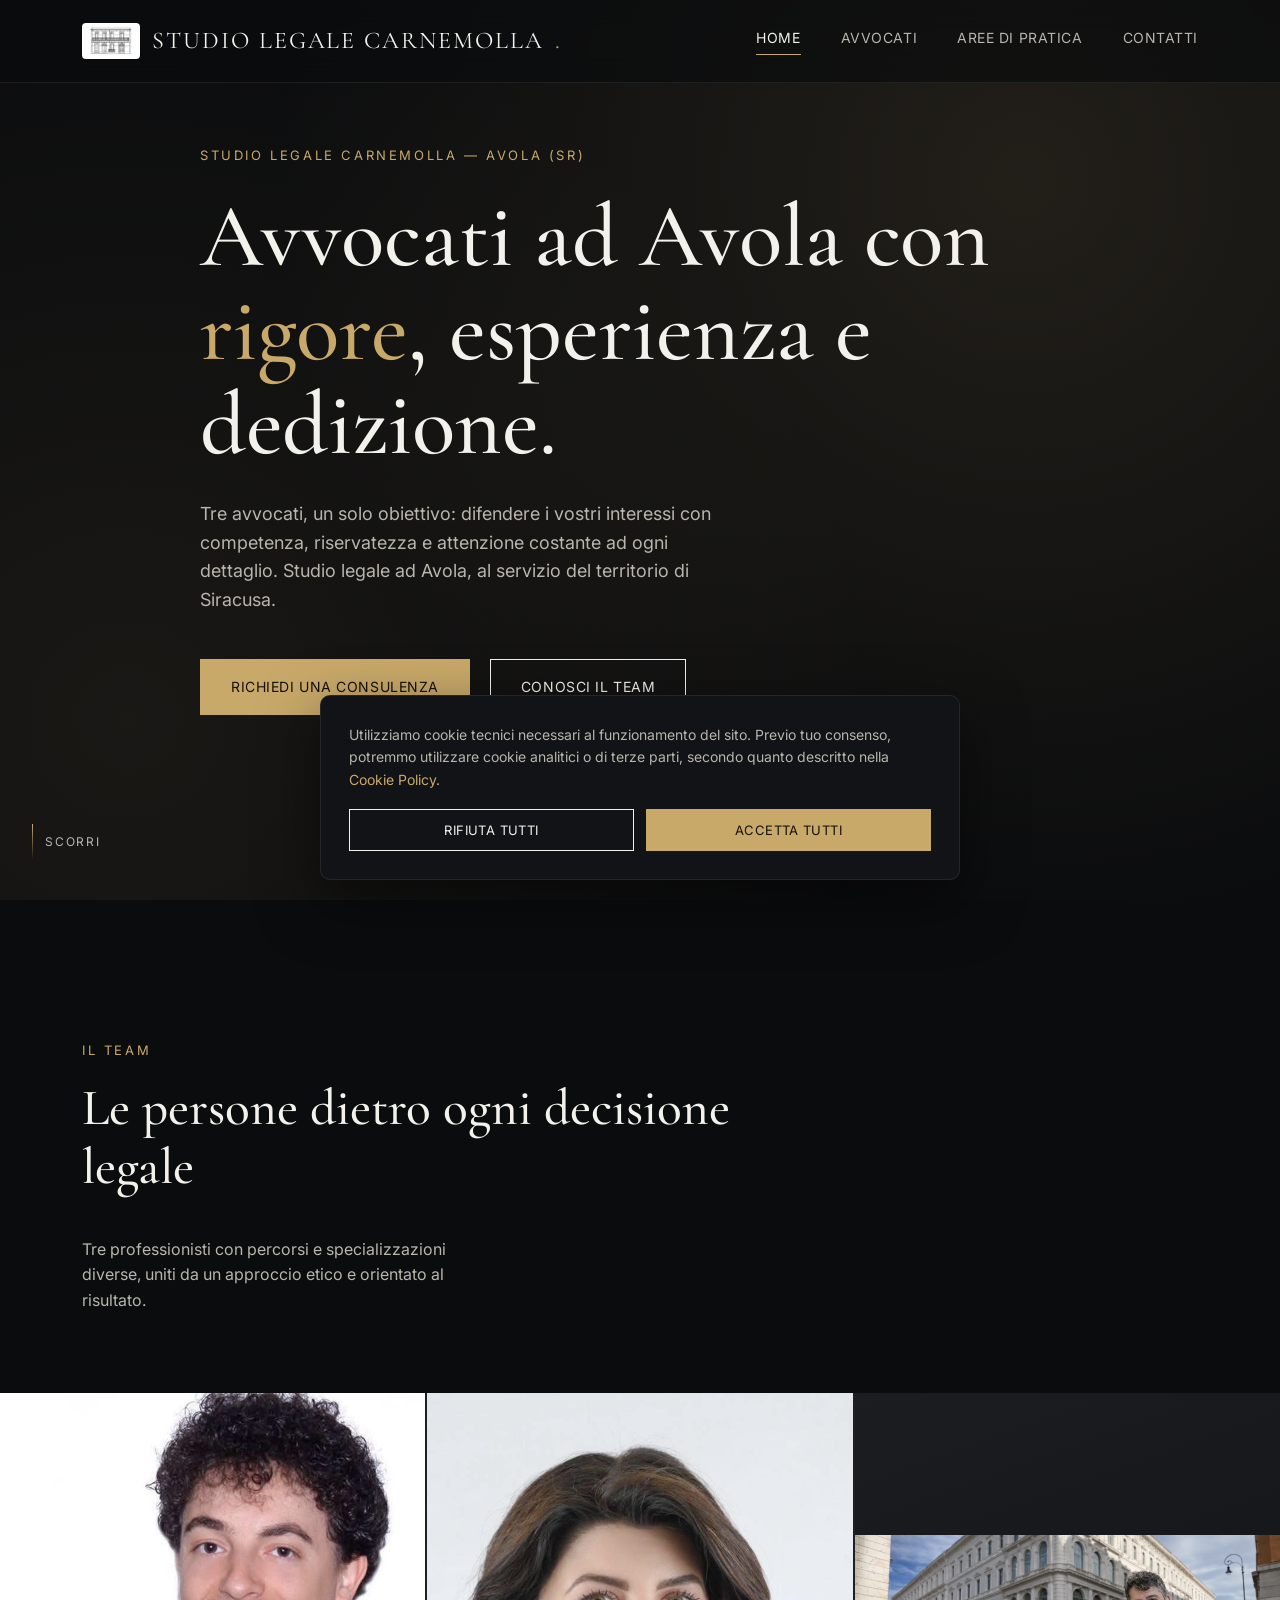
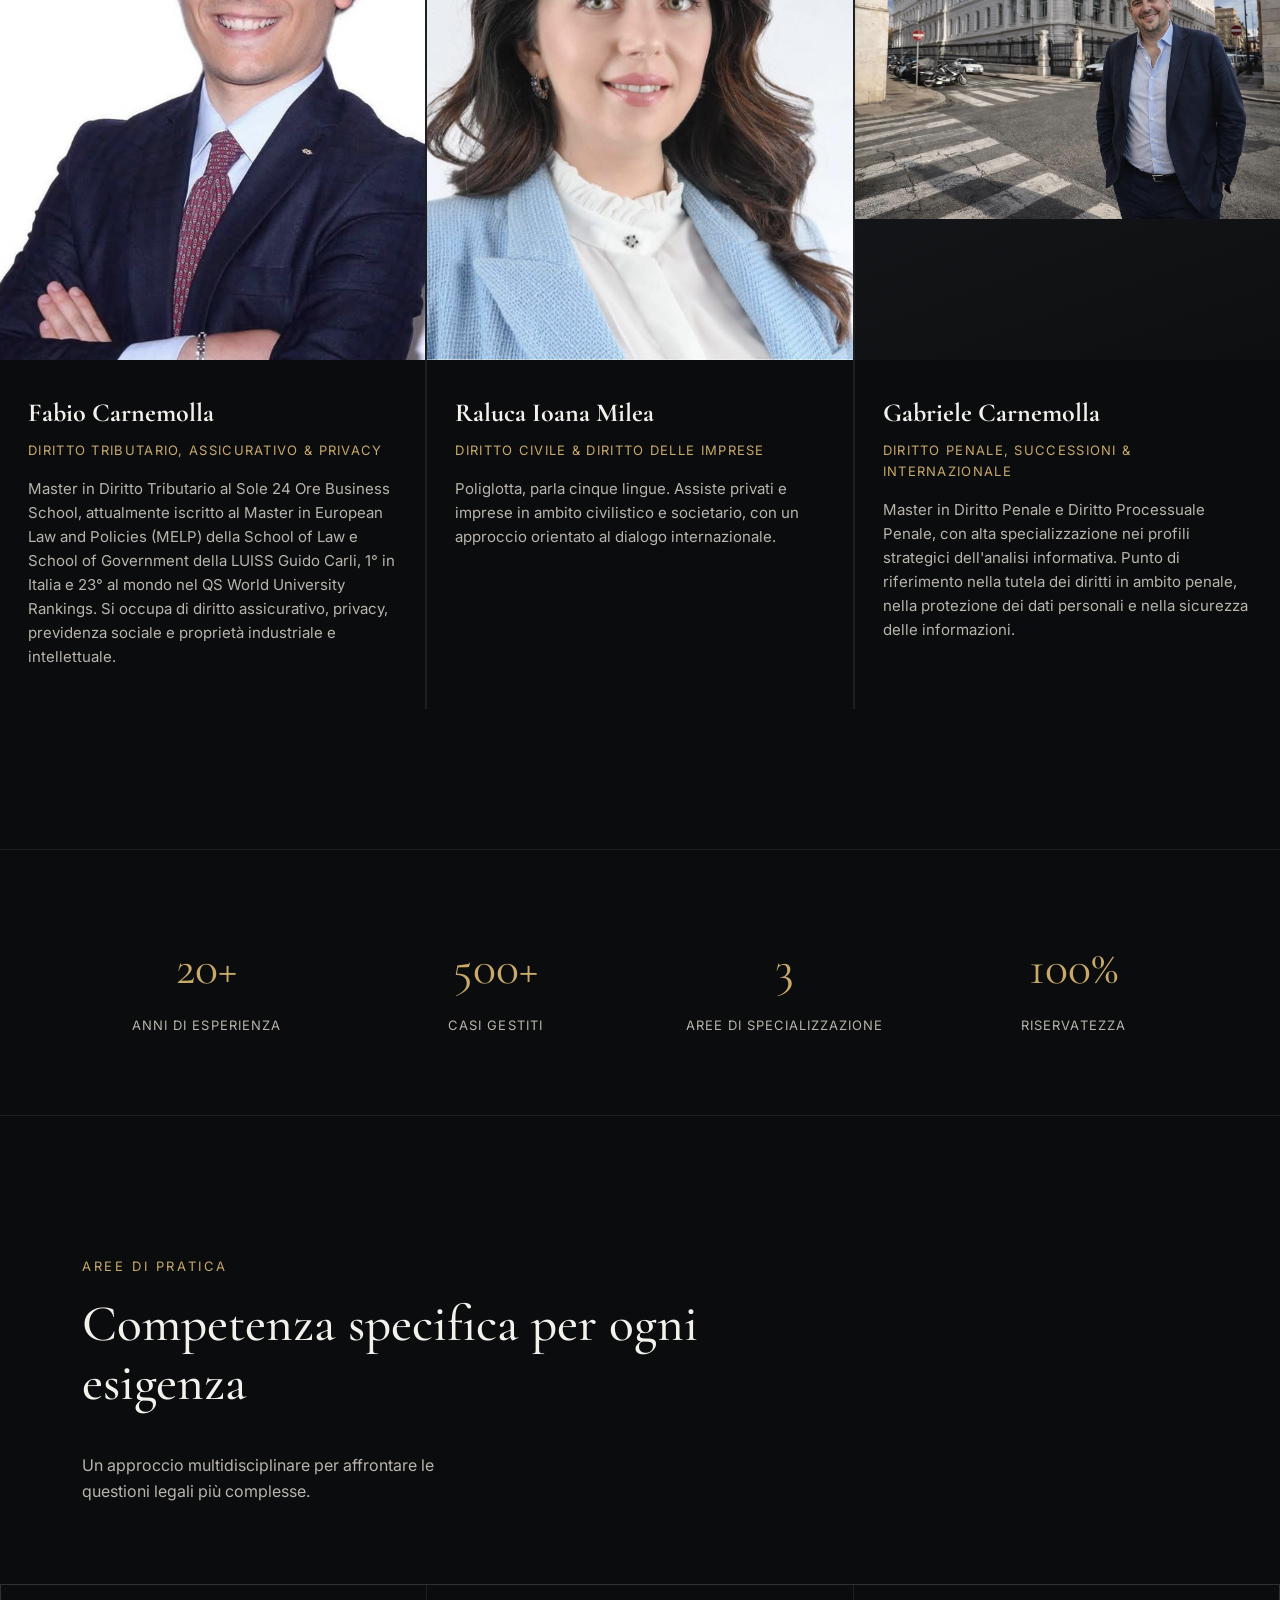
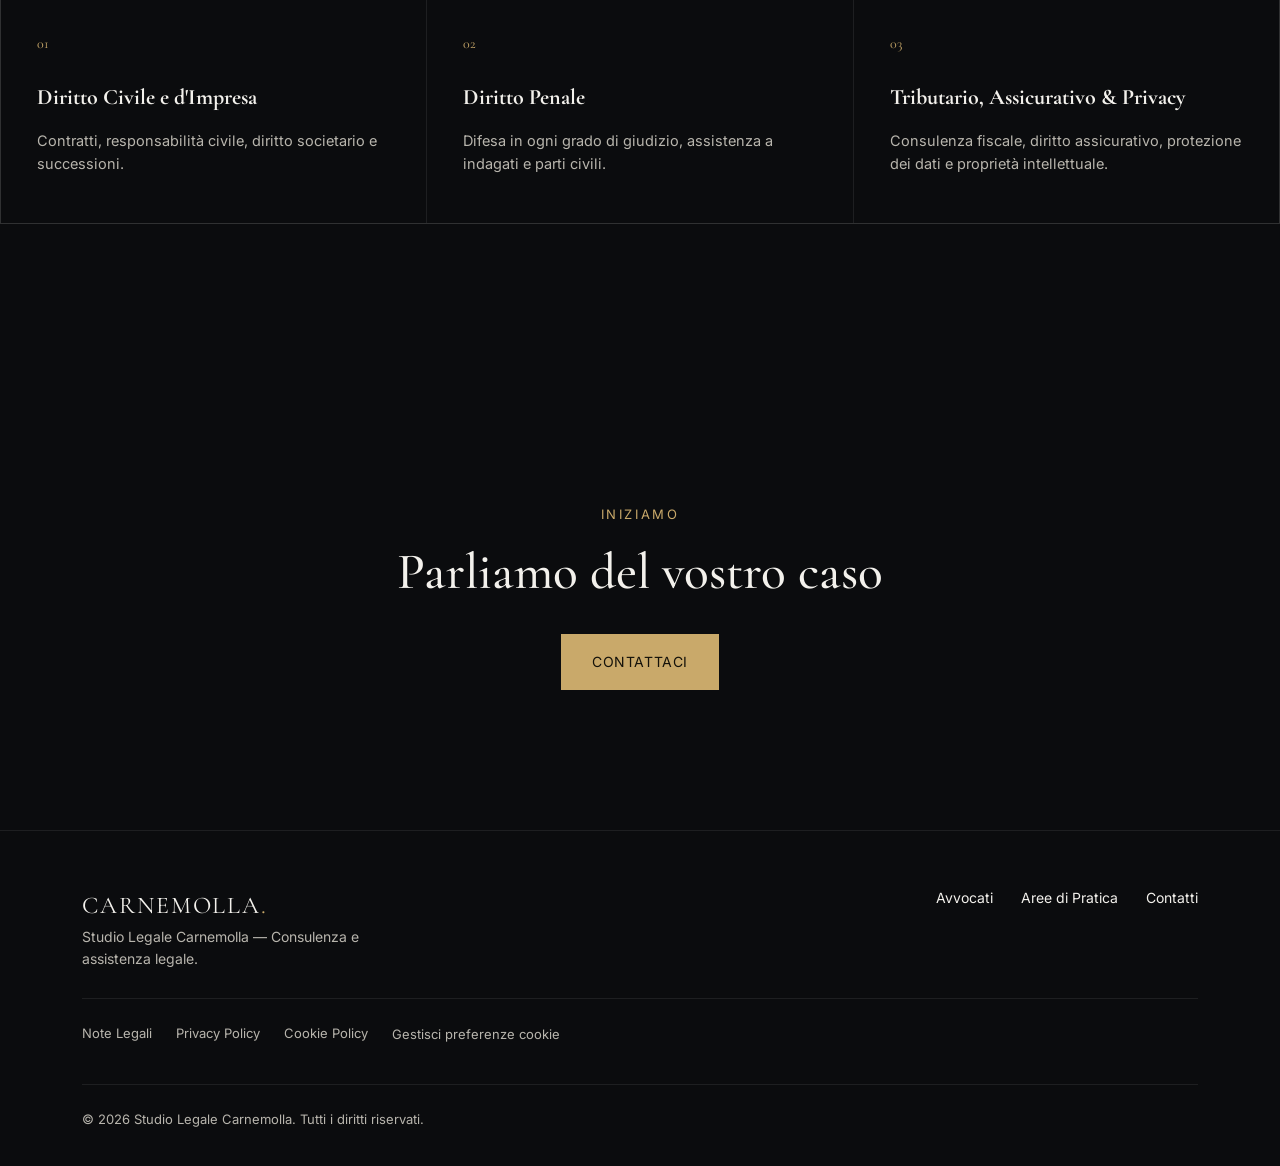
==== commit 4d90a170: "Correggi informazioni sul Master MELP di Fabio Carnemolla" ====
--- a/index.html
+++ b/index.html
@@ -134,7 +134,7 @@
       <div class="team-info">
         <h3>Fabio Carnemolla</h3>
         <div class="team-role">Diritto Tributario, Assicurativo &amp; Privacy</div>
-        <p class="team-bio">Master in Diritto Tributario al Sole 24 Ore Business School, attualmente in formazione in Diritto Europeo e Policy alla School of Law della LUISS Guido Carli. Si occupa di diritto assicurativo, privacy, previdenza sociale e proprietà industriale e intellettuale.</p>
+        <p class="team-bio">Master in Diritto Tributario al Sole 24 Ore Business School, attualmente iscritto al Master in European Law and Policies (MELP) della School of Law e School of Government della LUISS Guido Carli, 1° in Italia e 23° al mondo nel QS World University Rankings. Si occupa di diritto assicurativo, privacy, previdenza sociale e proprietà industriale e intellettuale.</p>
       </div>
     </div>
     <div class="team-card reveal">
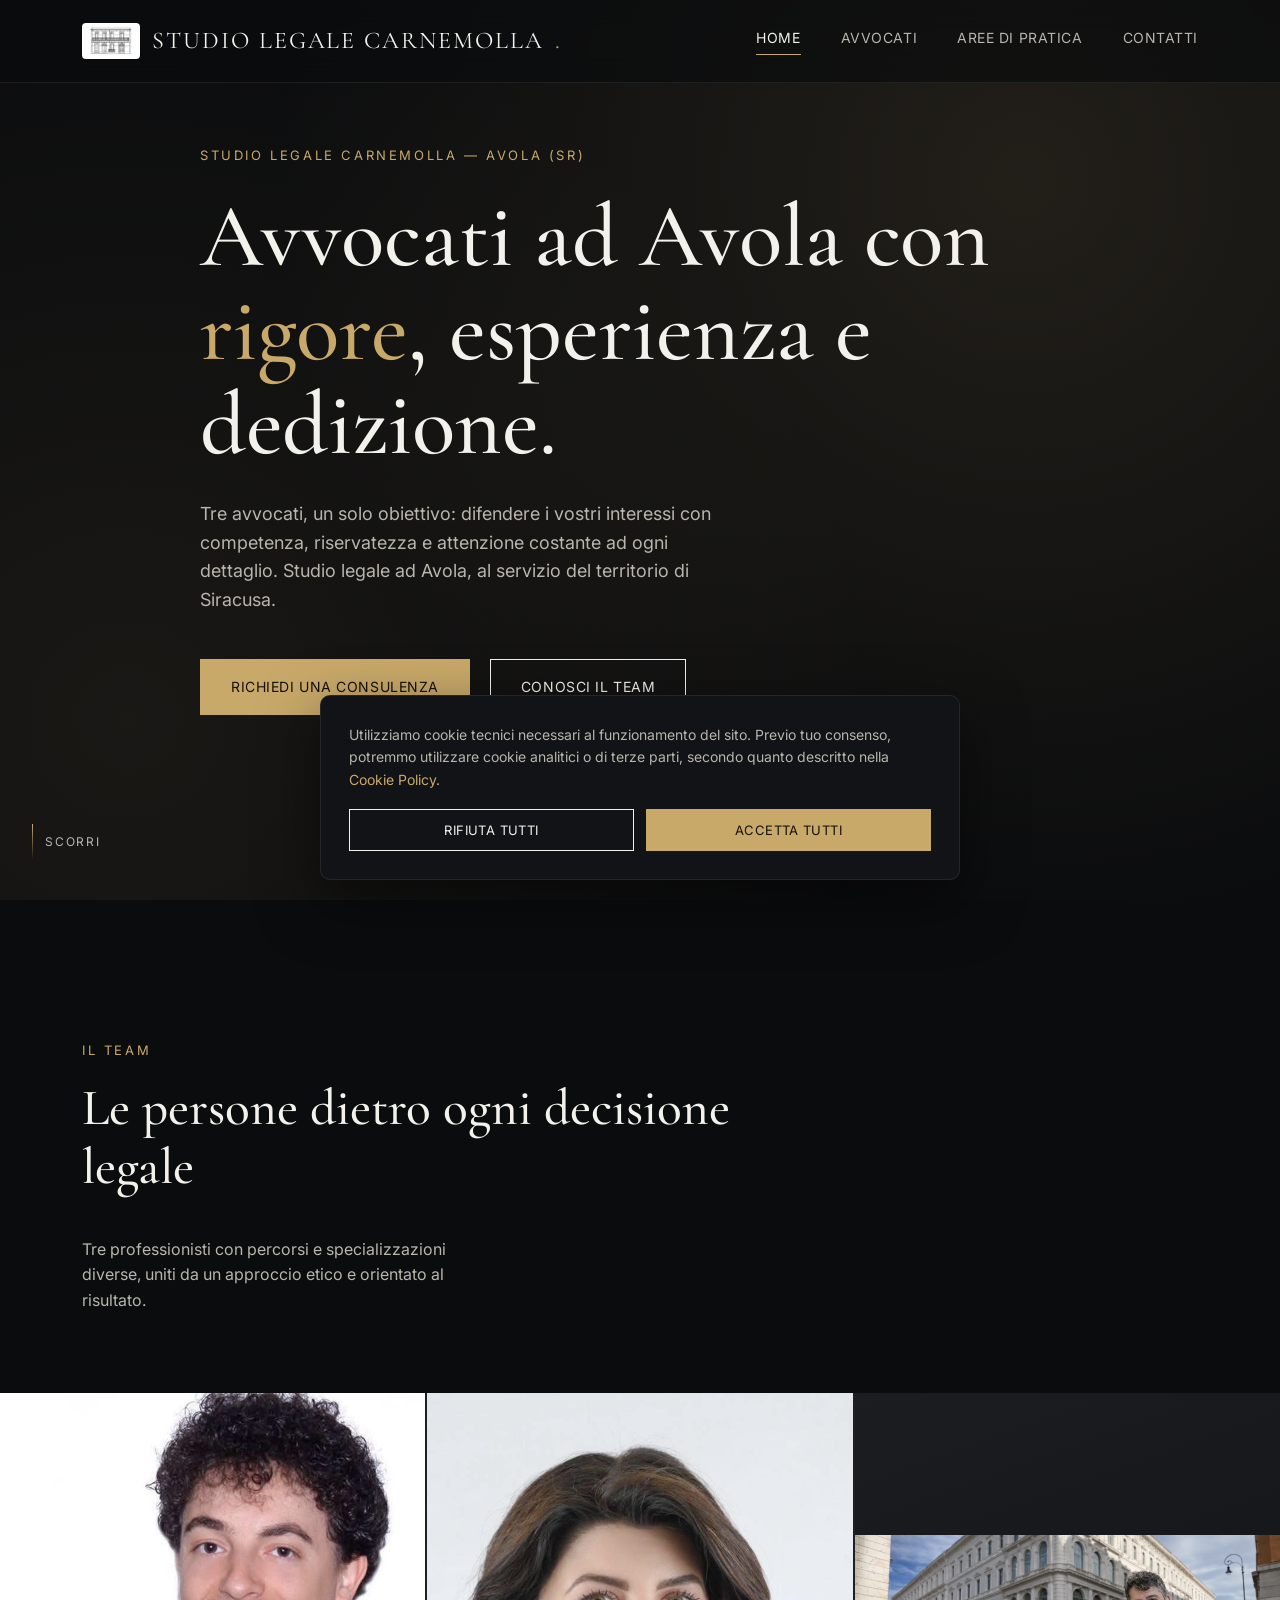
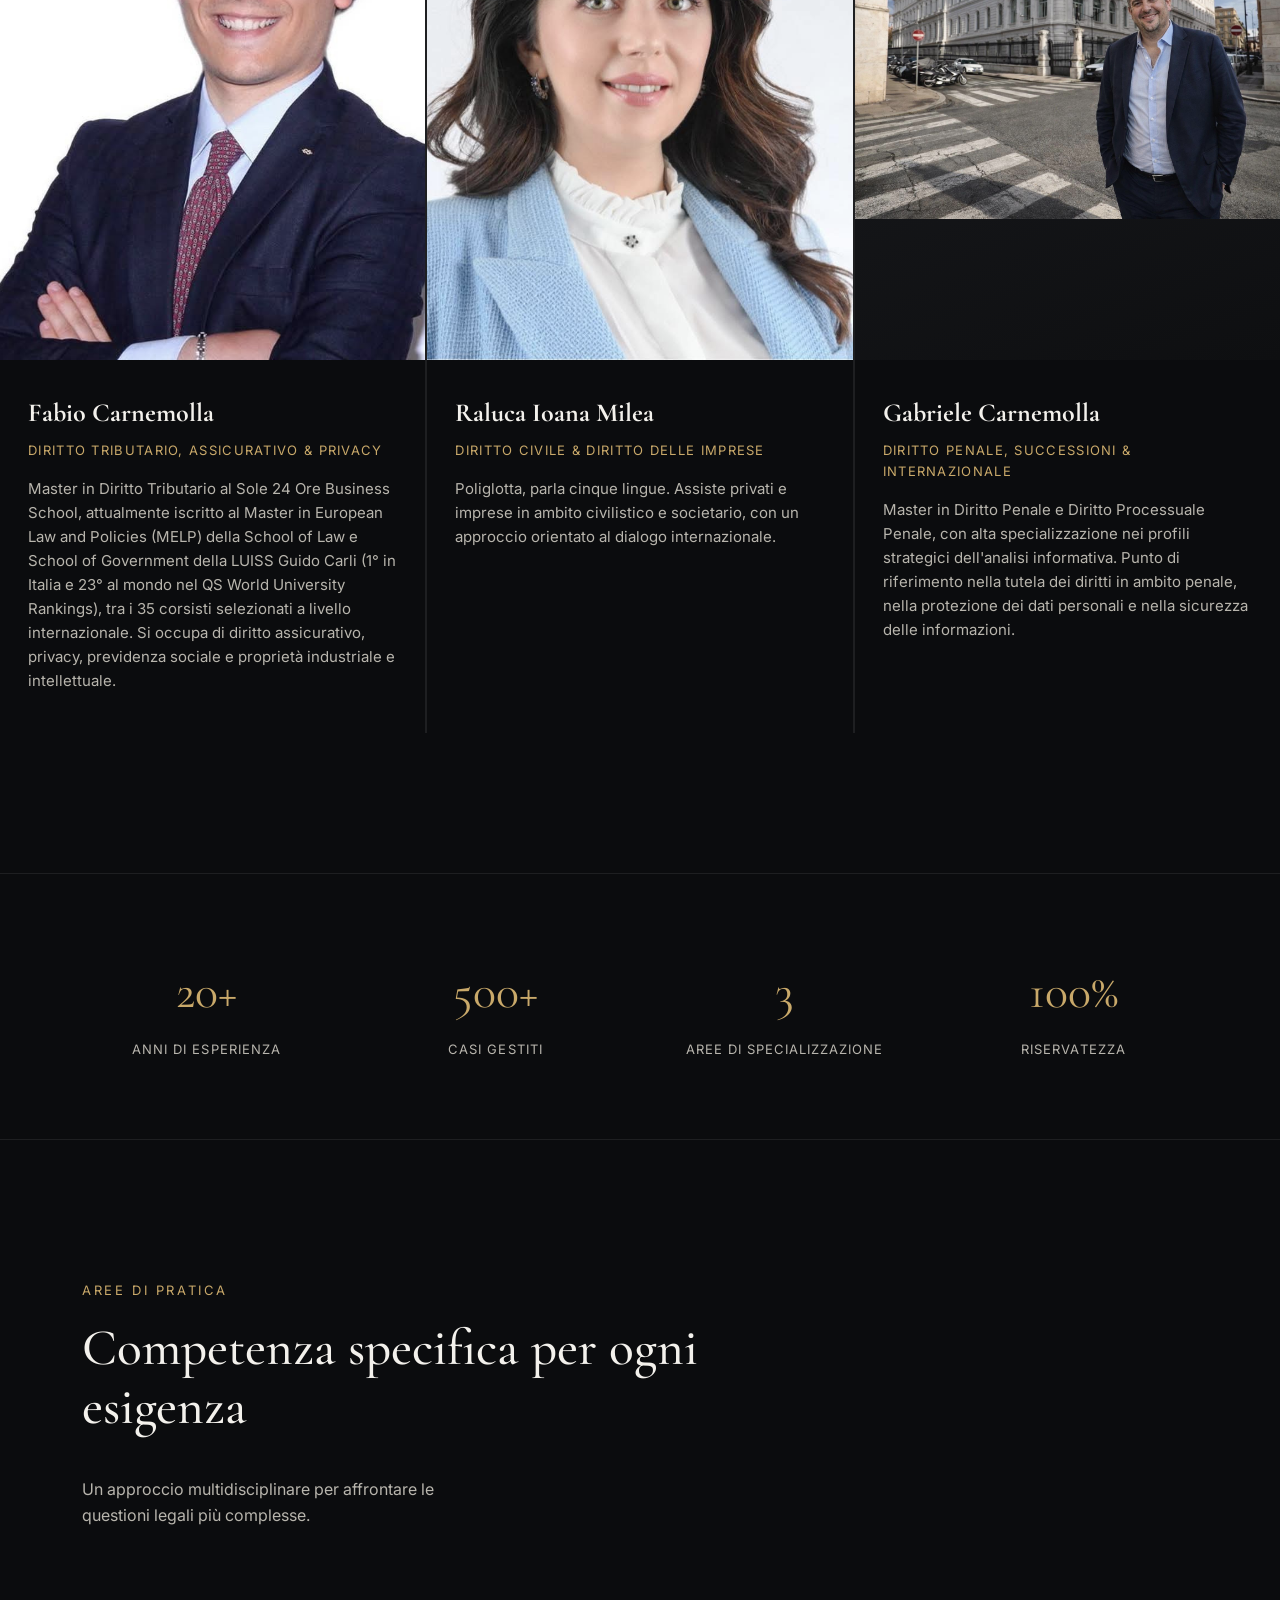
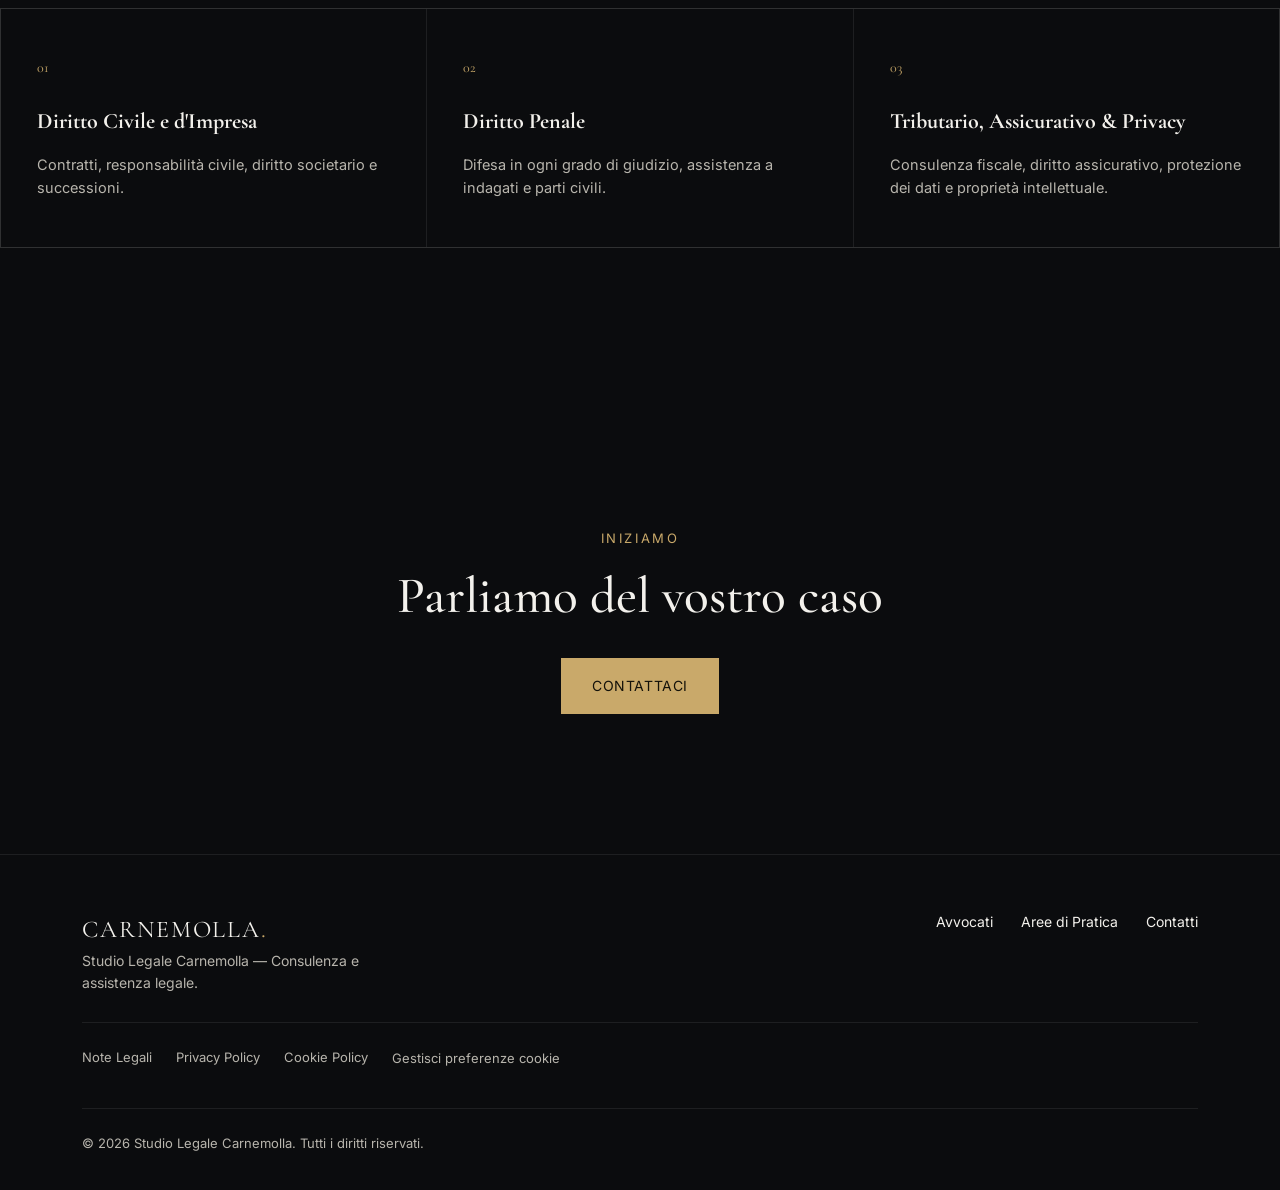
==== commit 449235ba: "Aggiungi dettaglio selezione tra 35 corsisti al Master MELP" ====
--- a/index.html
+++ b/index.html
@@ -134,7 +134,7 @@
       <div class="team-info">
         <h3>Fabio Carnemolla</h3>
         <div class="team-role">Diritto Tributario, Assicurativo &amp; Privacy</div>
-        <p class="team-bio">Master in Diritto Tributario al Sole 24 Ore Business School, attualmente iscritto al Master in European Law and Policies (MELP) della School of Law e School of Government della LUISS Guido Carli, 1° in Italia e 23° al mondo nel QS World University Rankings. Si occupa di diritto assicurativo, privacy, previdenza sociale e proprietà industriale e intellettuale.</p>
+        <p class="team-bio">Master in Diritto Tributario al Sole 24 Ore Business School, attualmente iscritto al Master in European Law and Policies (MELP) della School of Law e School of Government della LUISS Guido Carli (1° in Italia e 23° al mondo nel QS World University Rankings), tra i 35 corsisti selezionati a livello internazionale. Si occupa di diritto assicurativo, privacy, previdenza sociale e proprietà industriale e intellettuale.</p>
       </div>
     </div>
     <div class="team-card reveal">
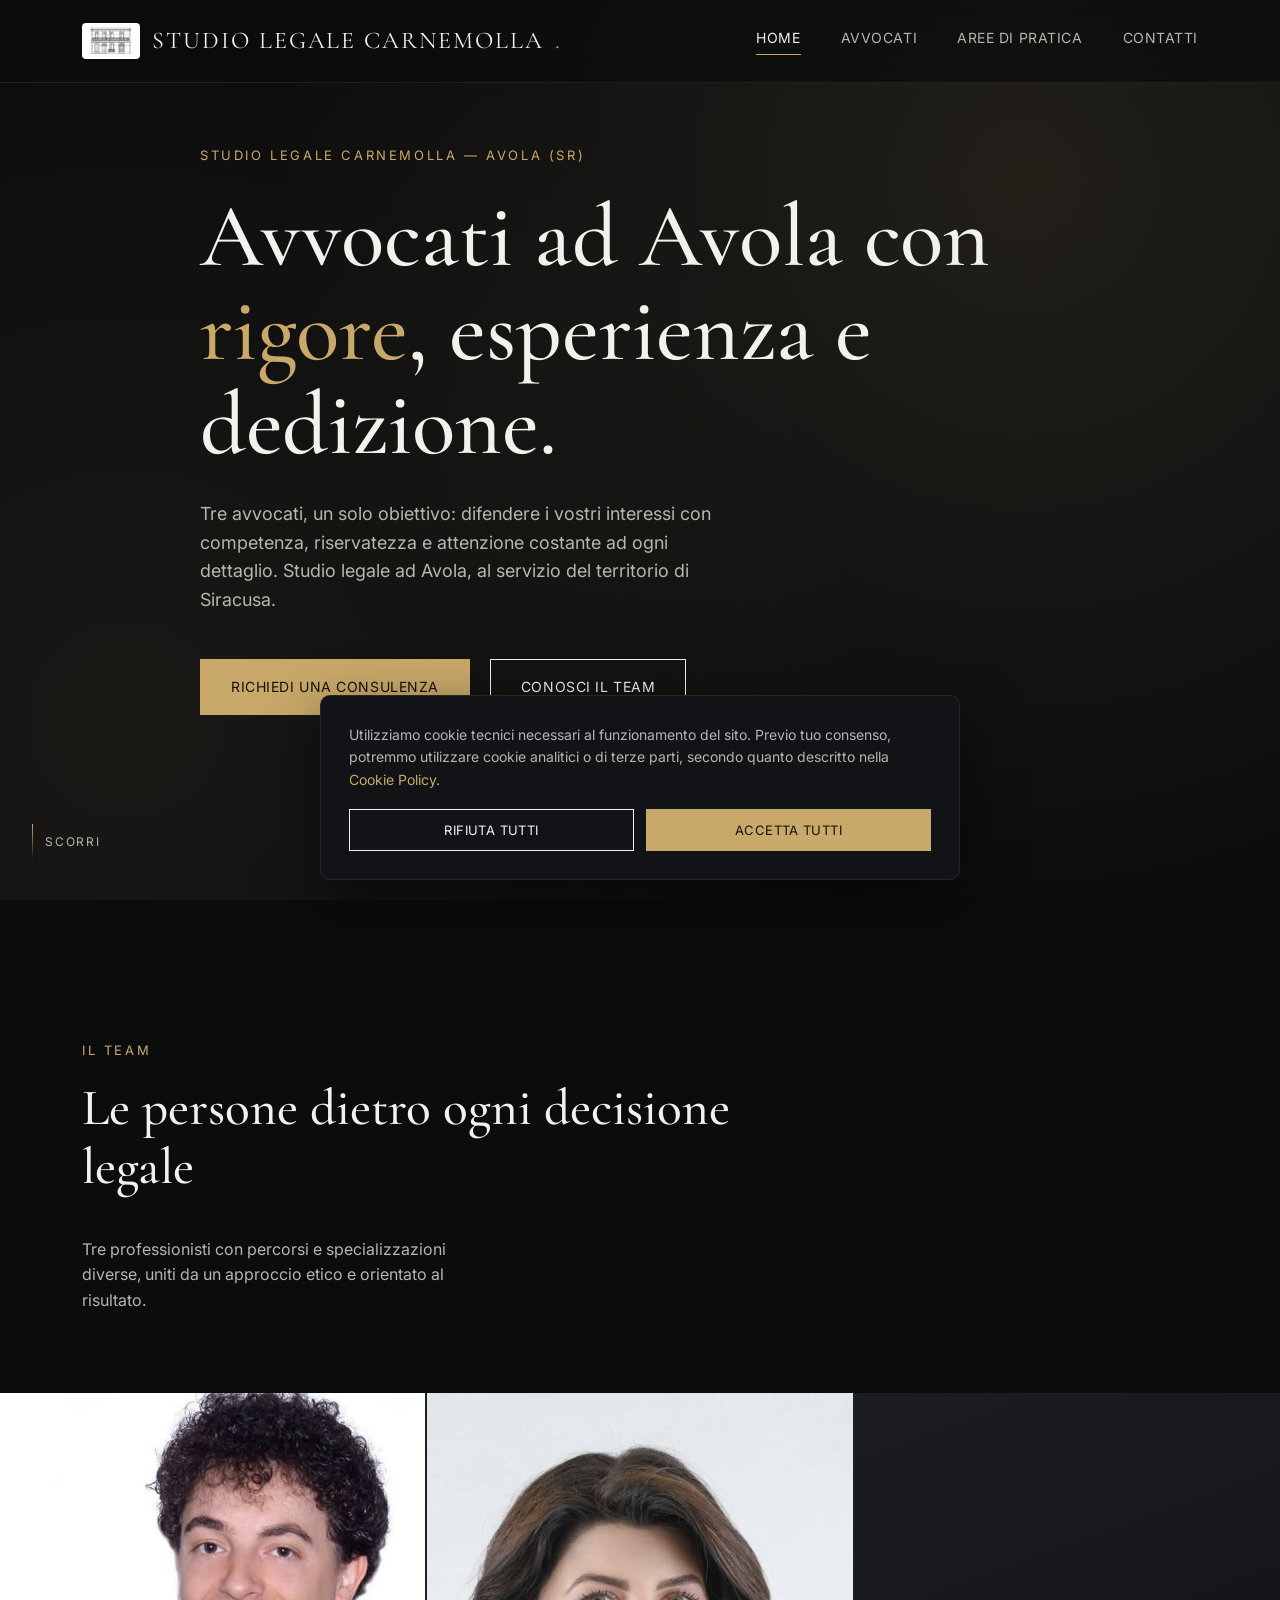
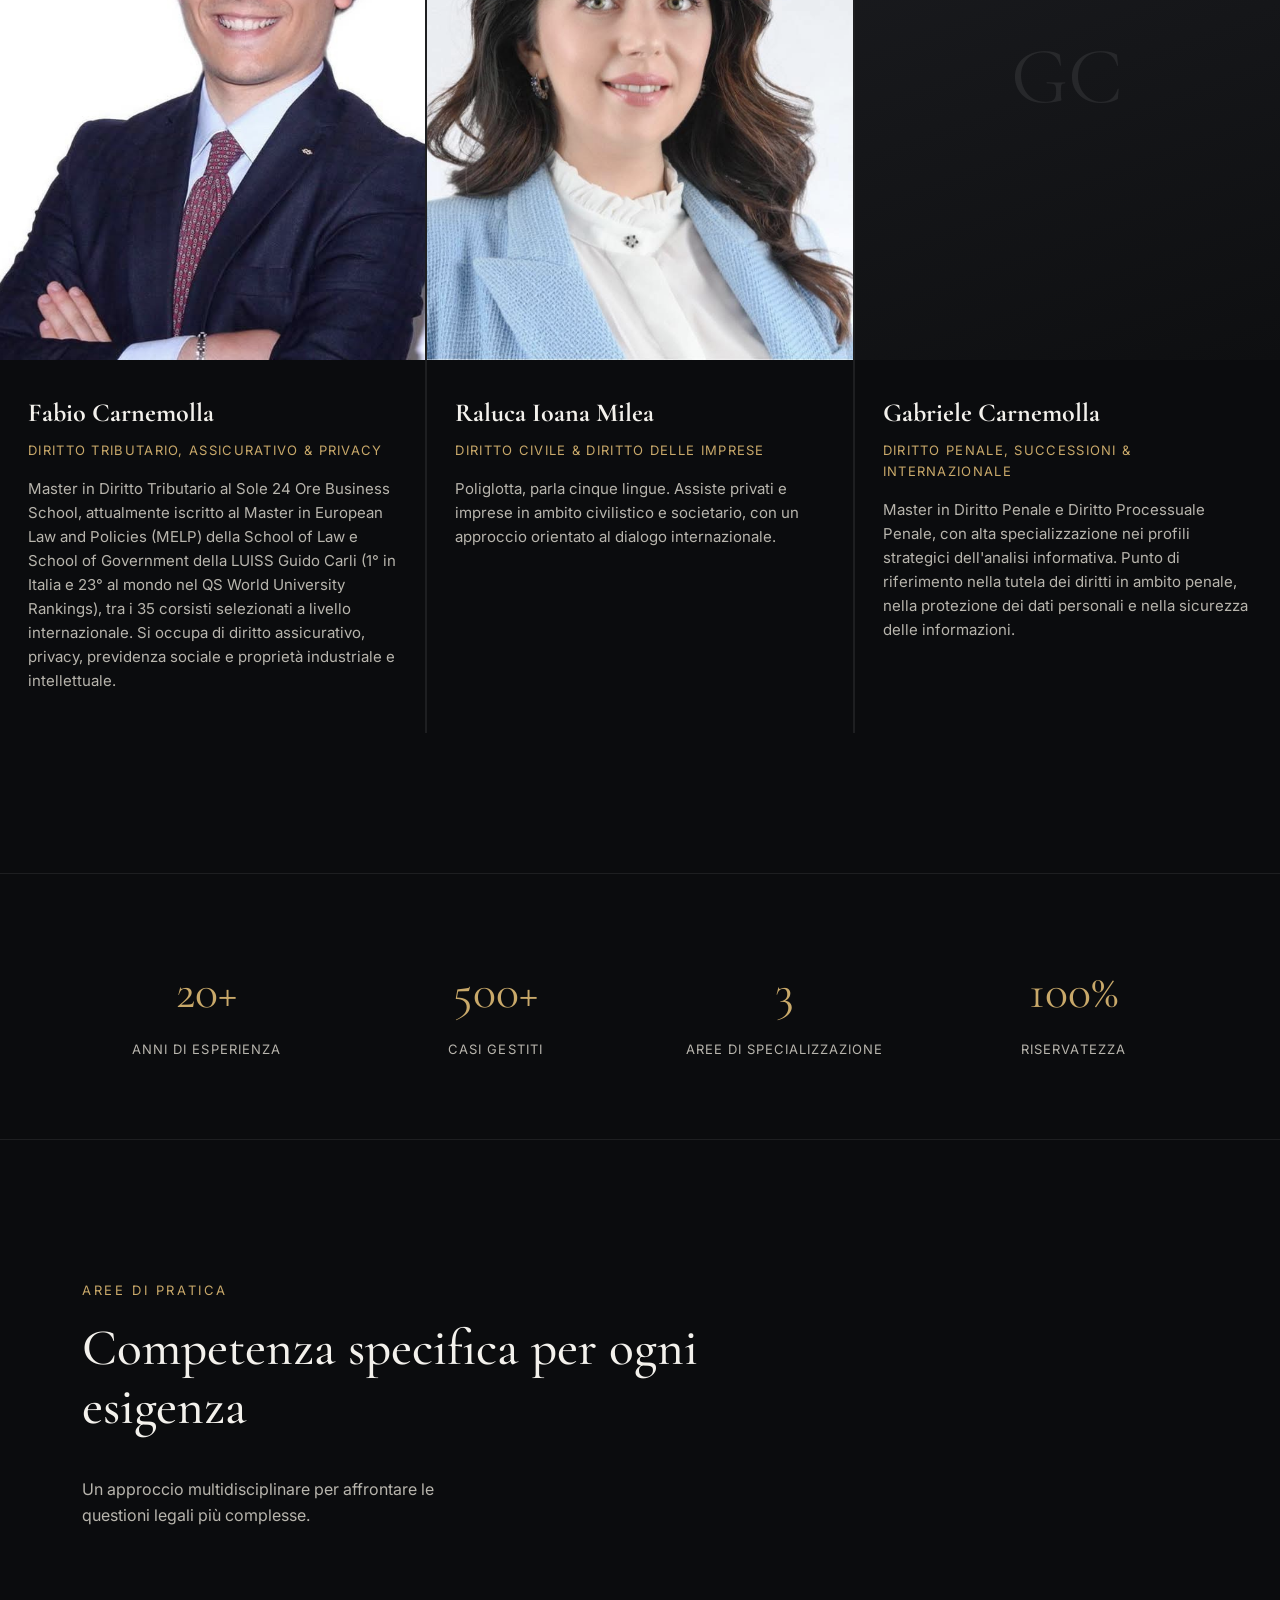
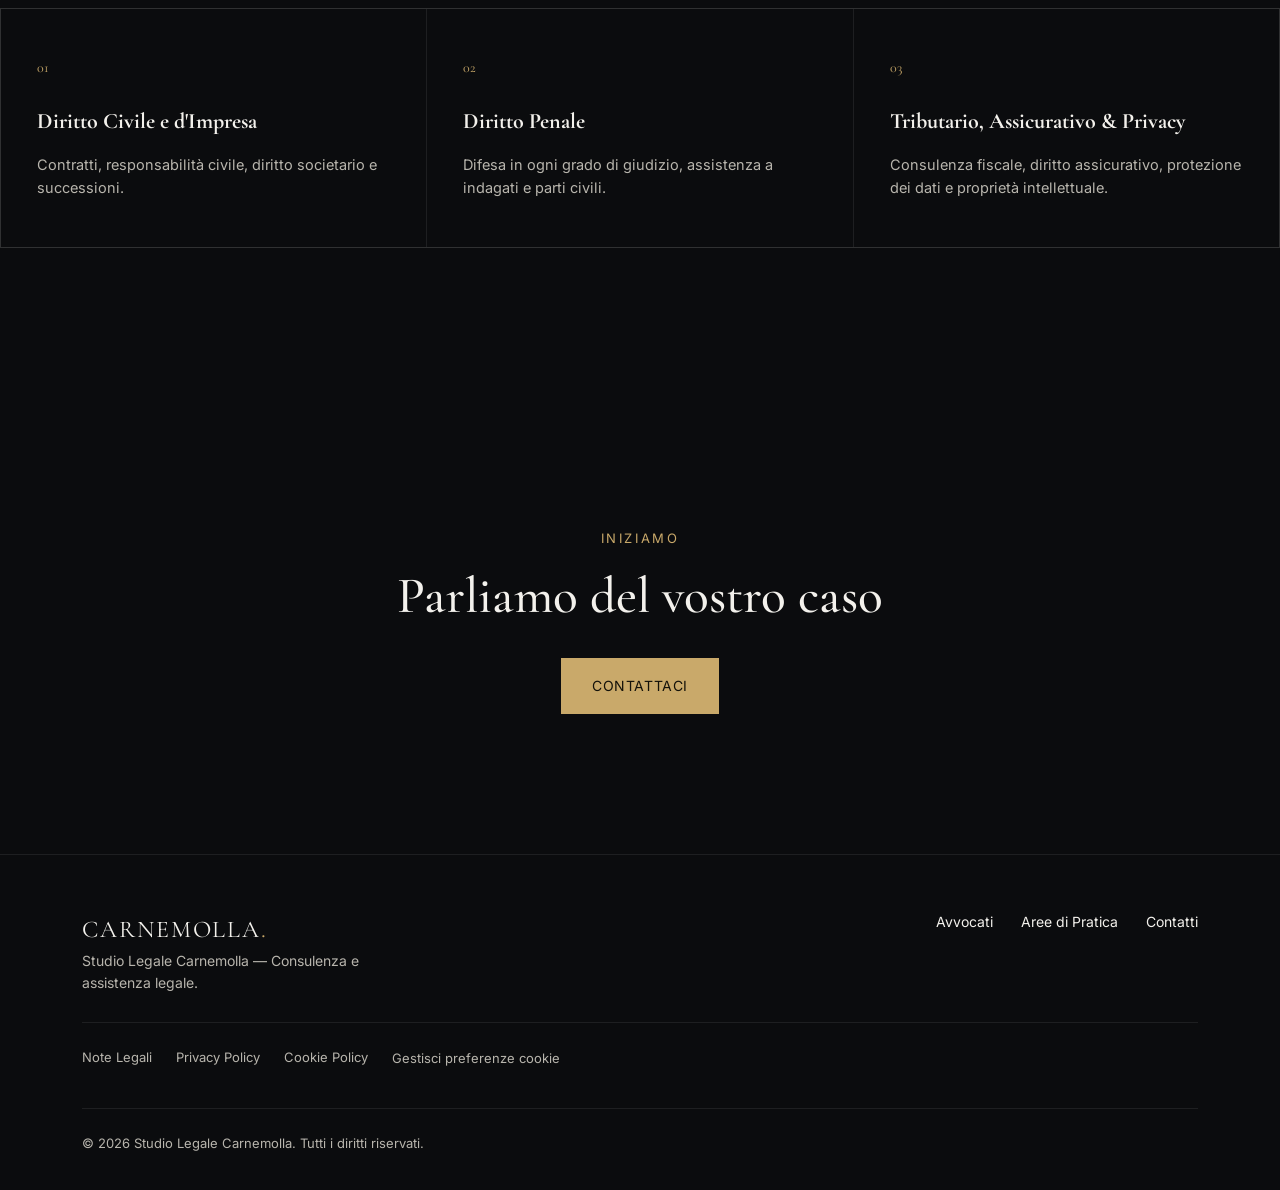
==== commit 18aea0a8: "Remove Gabriele Carnemolla photo from website Delete the lawyer's photo file and references; pages n" ====
--- a/index.html
+++ b/index.html
@@ -149,7 +149,7 @@
     </div>
     <div class="team-card reveal">
       <div class="team-photo">
-        <img src="assets/img/avvocato-gabriele.jpg" alt="Avv. Gabriele Carnemolla" onerror="this.parentElement.innerHTML='<span class=&quot;placeholder-mark&quot;>GC</span>'" />
+        <span class="placeholder-mark">GC</span>
       </div>
       <div class="team-info">
         <h3>Gabriele Carnemolla</h3>
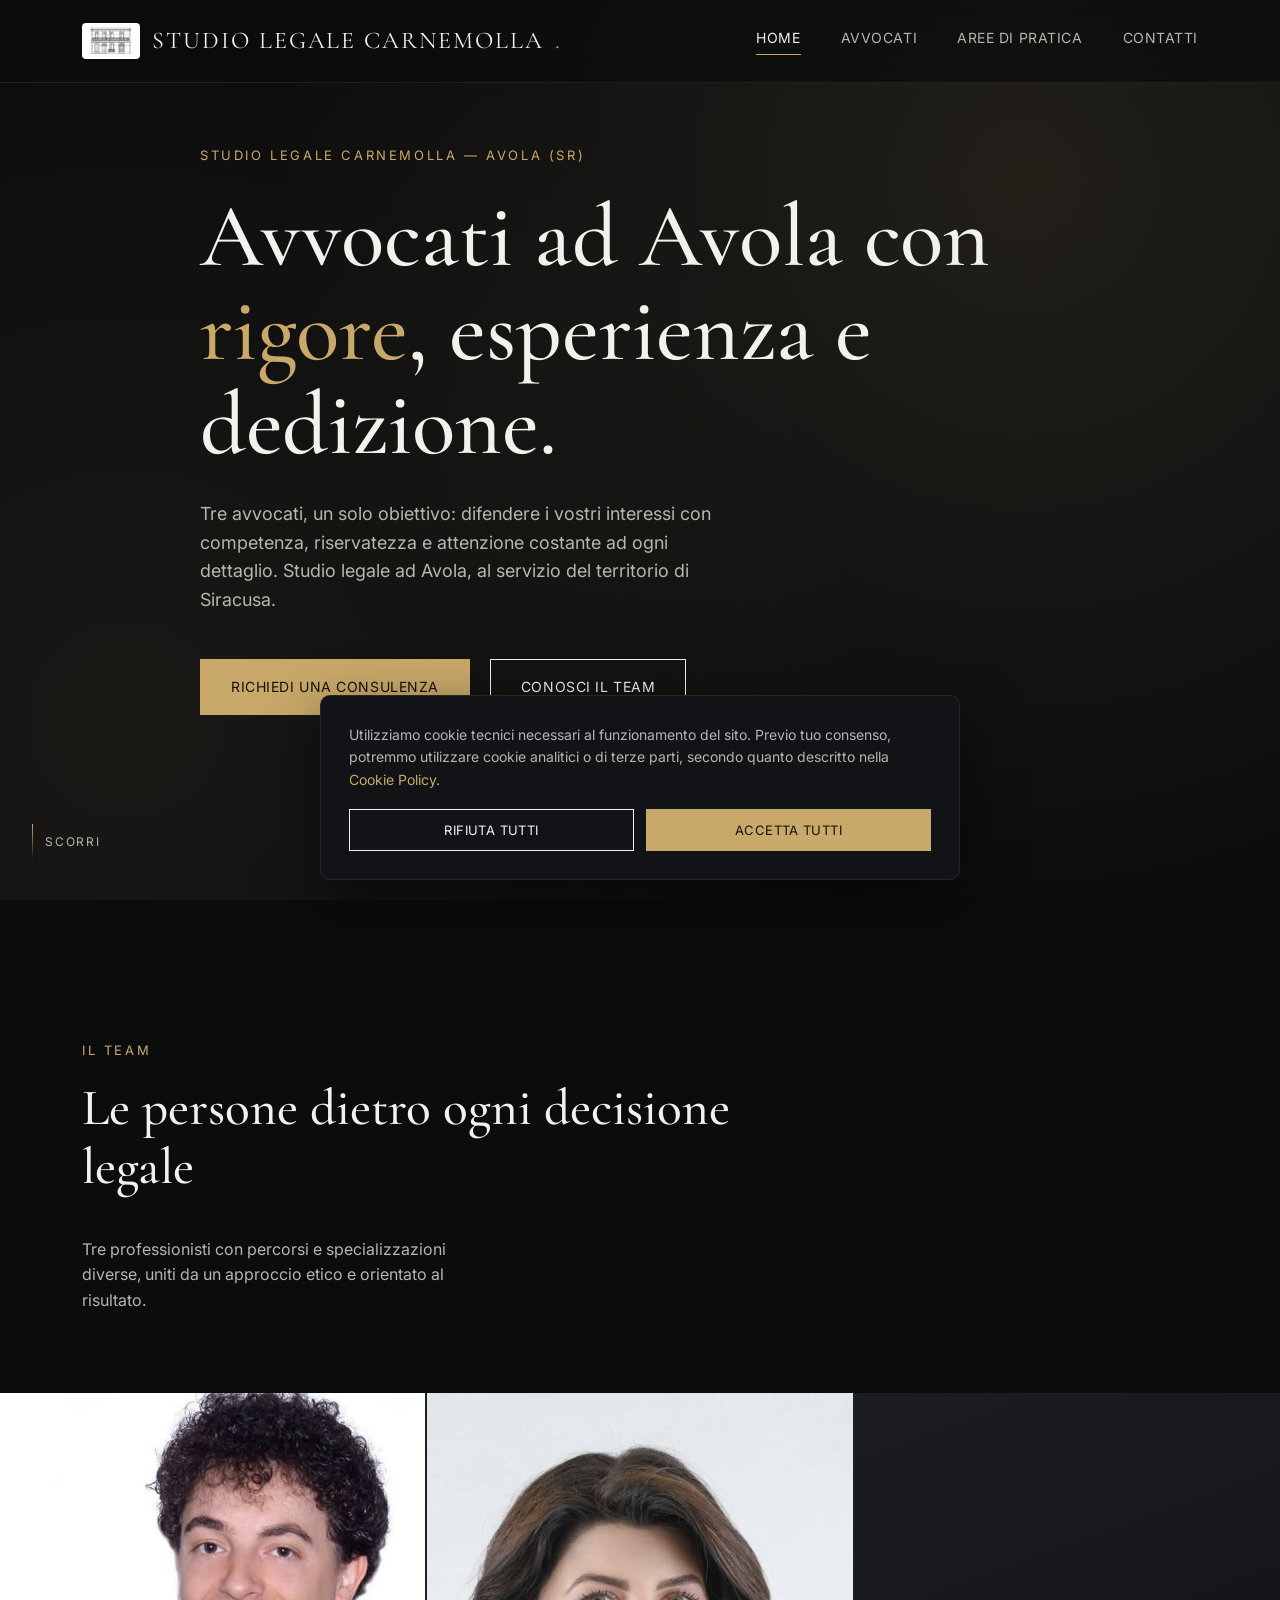
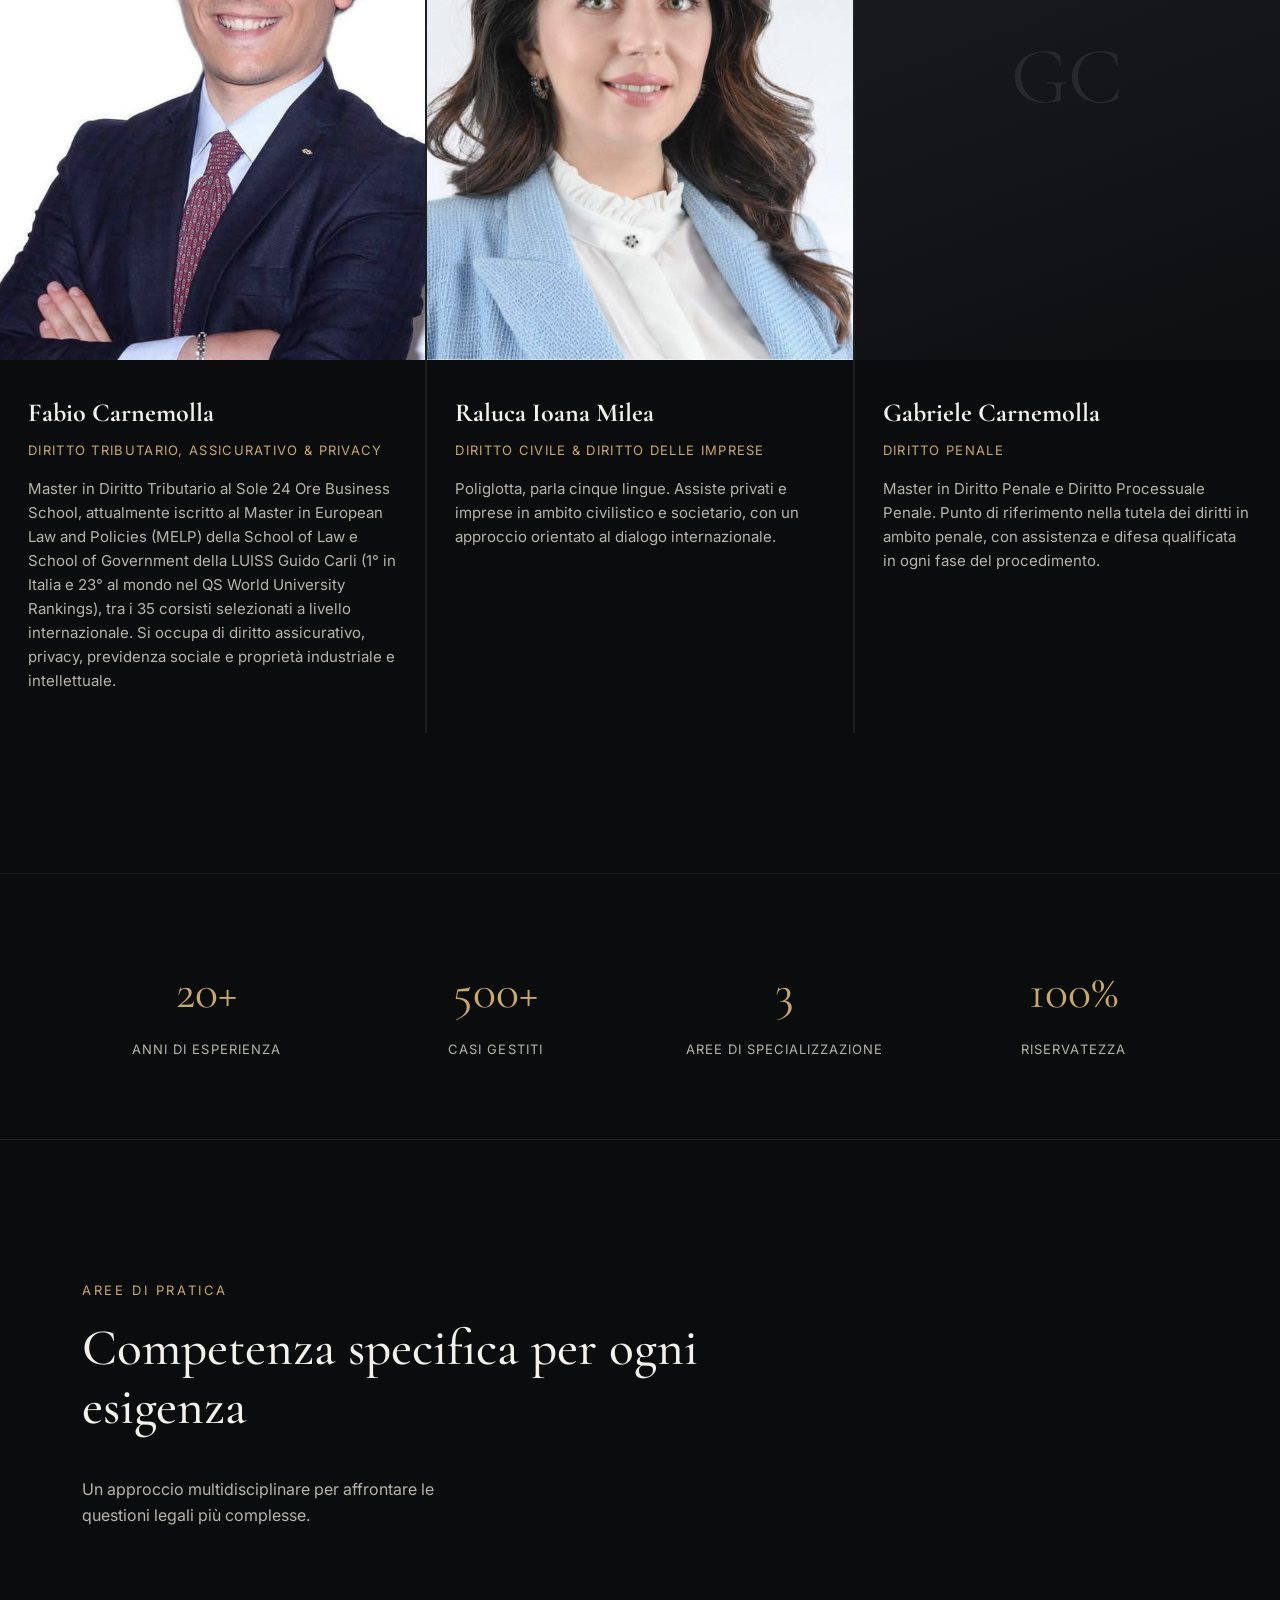
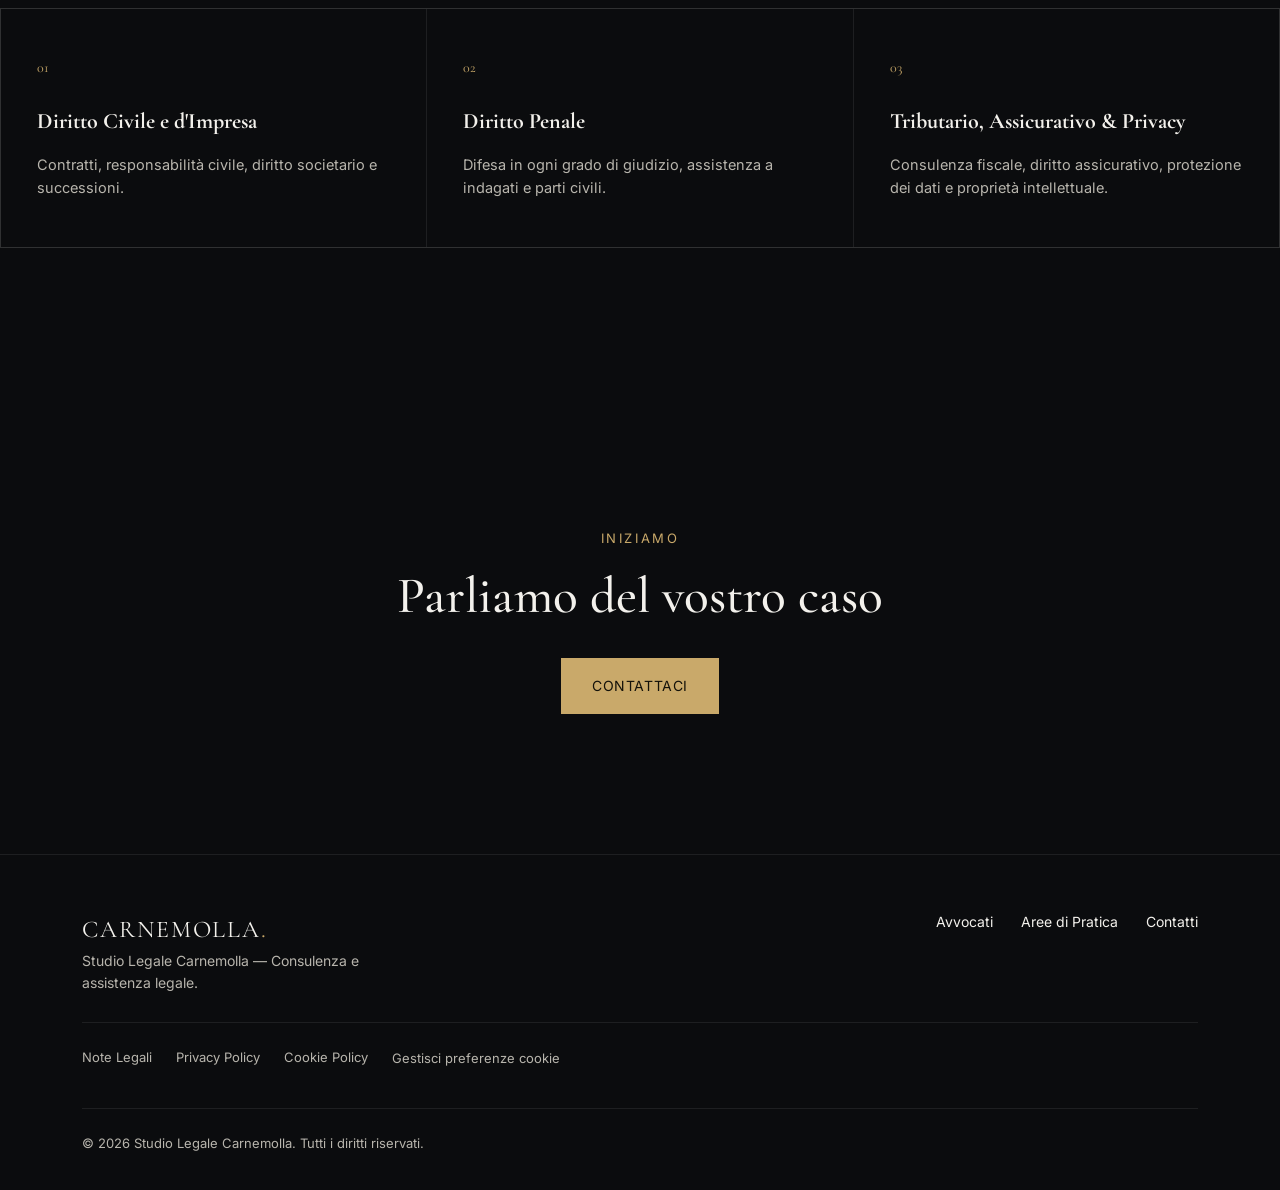
==== commit 7ce5fd75: "Limit Gabriele Carnemolla's description to criminal law Update team role, bio and structured data to" ====
--- a/index.html
+++ b/index.html
@@ -153,8 +153,8 @@
       </div>
       <div class="team-info">
         <h3>Gabriele Carnemolla</h3>
-        <div class="team-role">Diritto Penale, Successioni &amp; Internazionale</div>
-        <p class="team-bio">Master in Diritto Penale e Diritto Processuale Penale, con alta specializzazione nei profili strategici dell'analisi informativa. Punto di riferimento nella tutela dei diritti in ambito penale, nella protezione dei dati personali e nella sicurezza delle informazioni.</p>
+        <div class="team-role">Diritto Penale</div>
+        <p class="team-bio">Master in Diritto Penale e Diritto Processuale Penale. Punto di riferimento nella tutela dei diritti in ambito penale, con assistenza e difesa qualificata in ogni fase del procedimento.</p>
       </div>
     </div>
   </div>
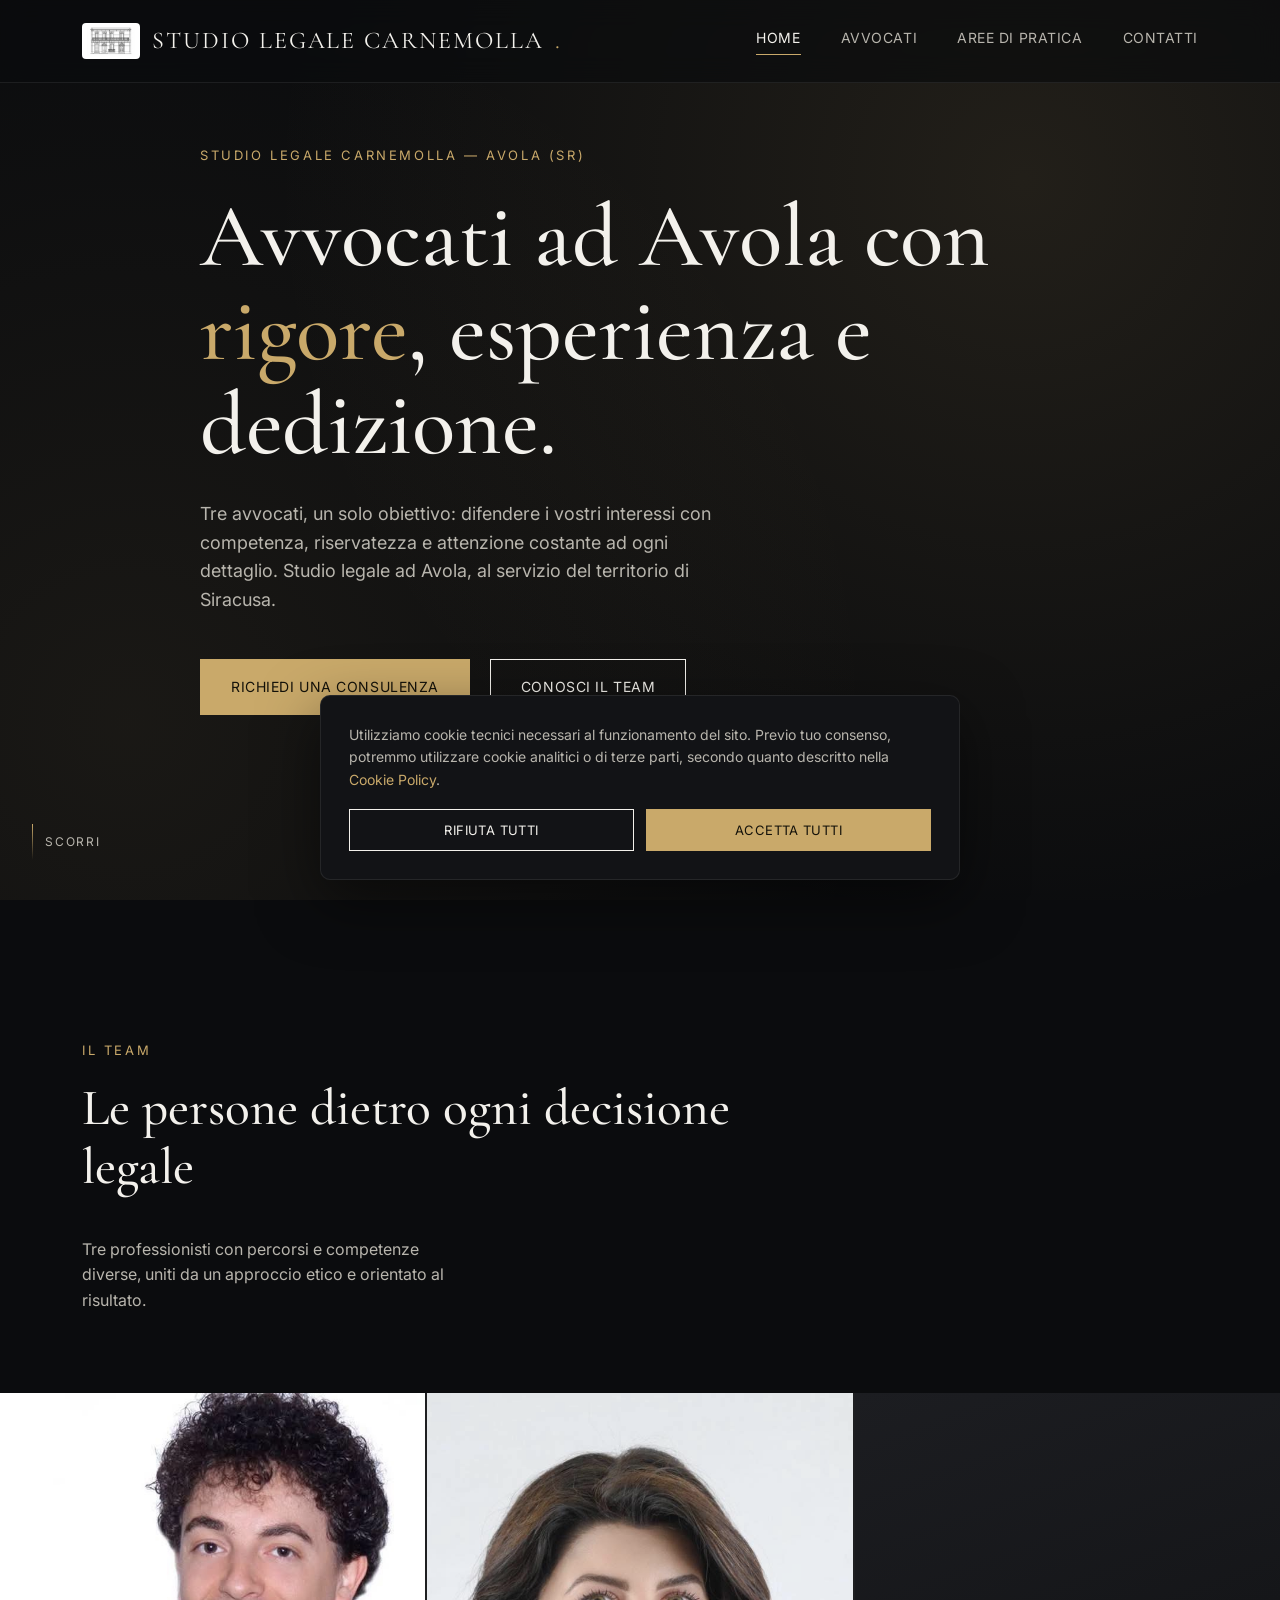
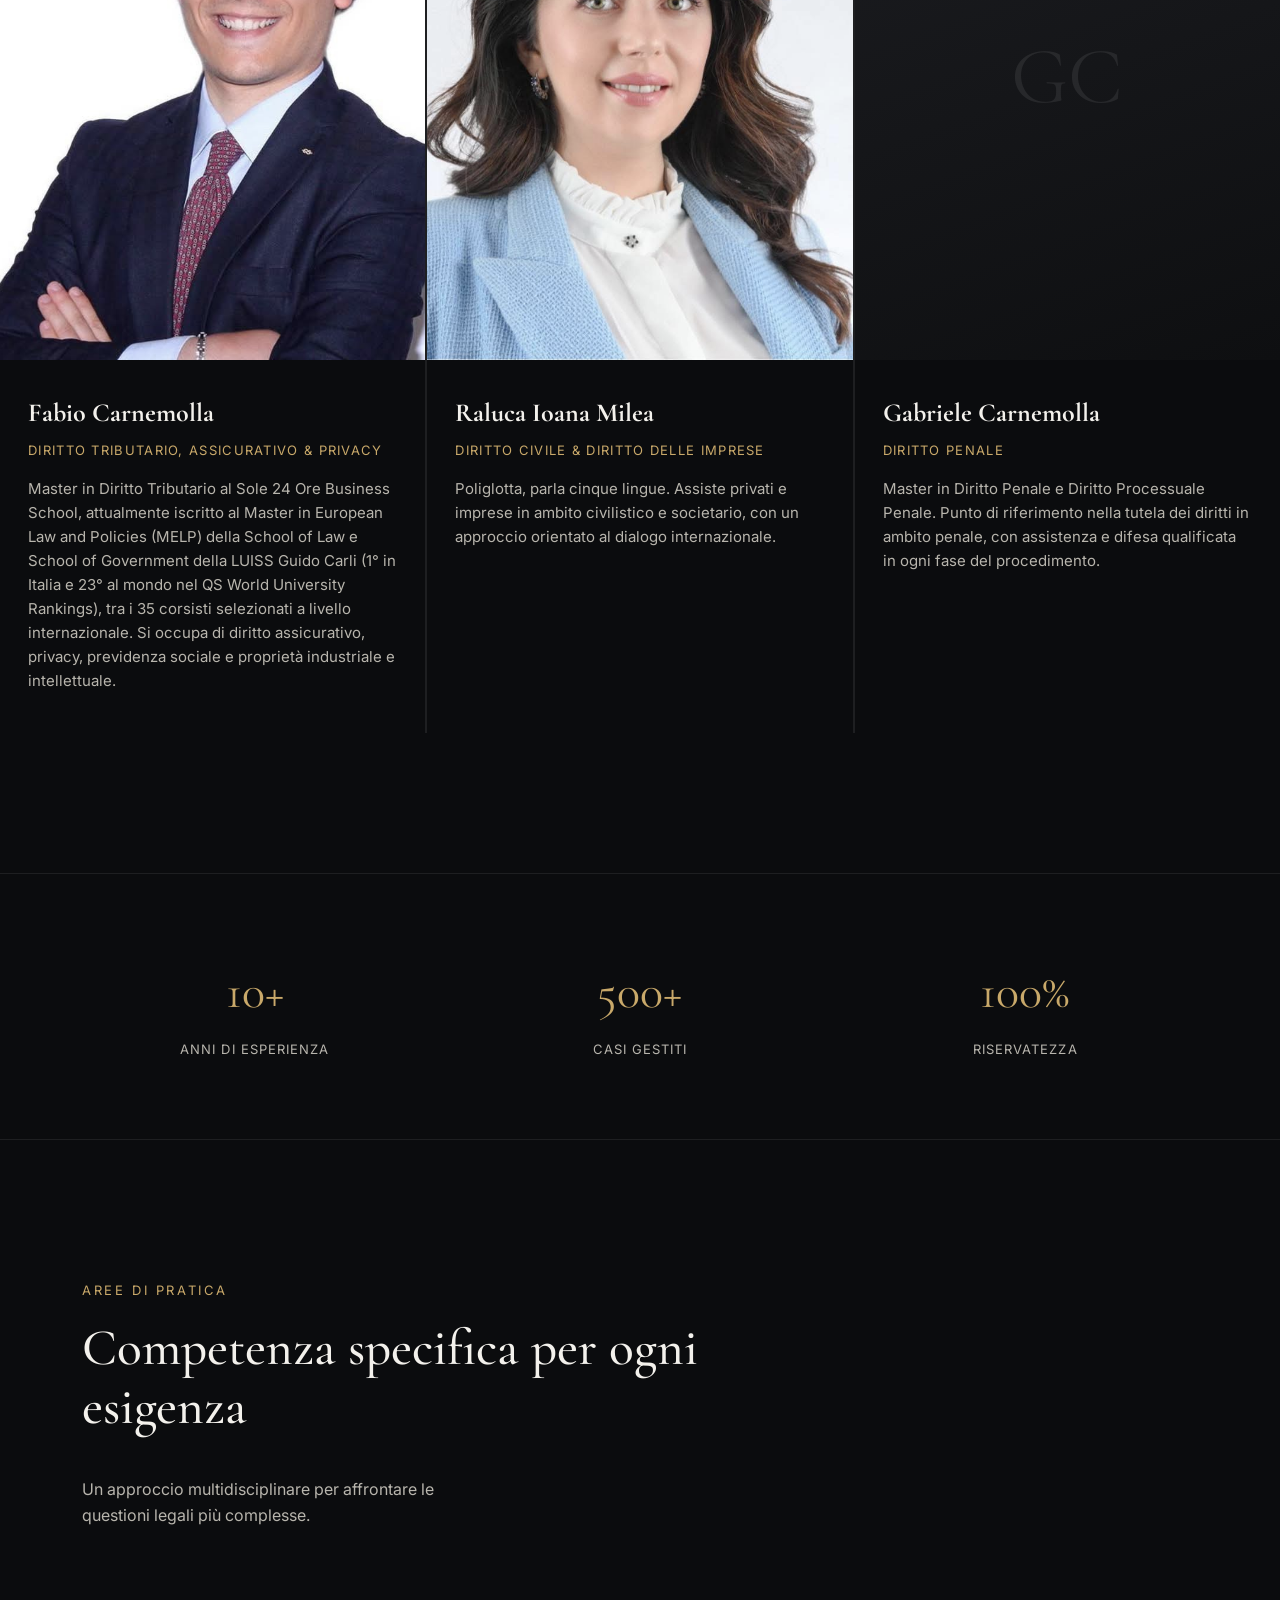
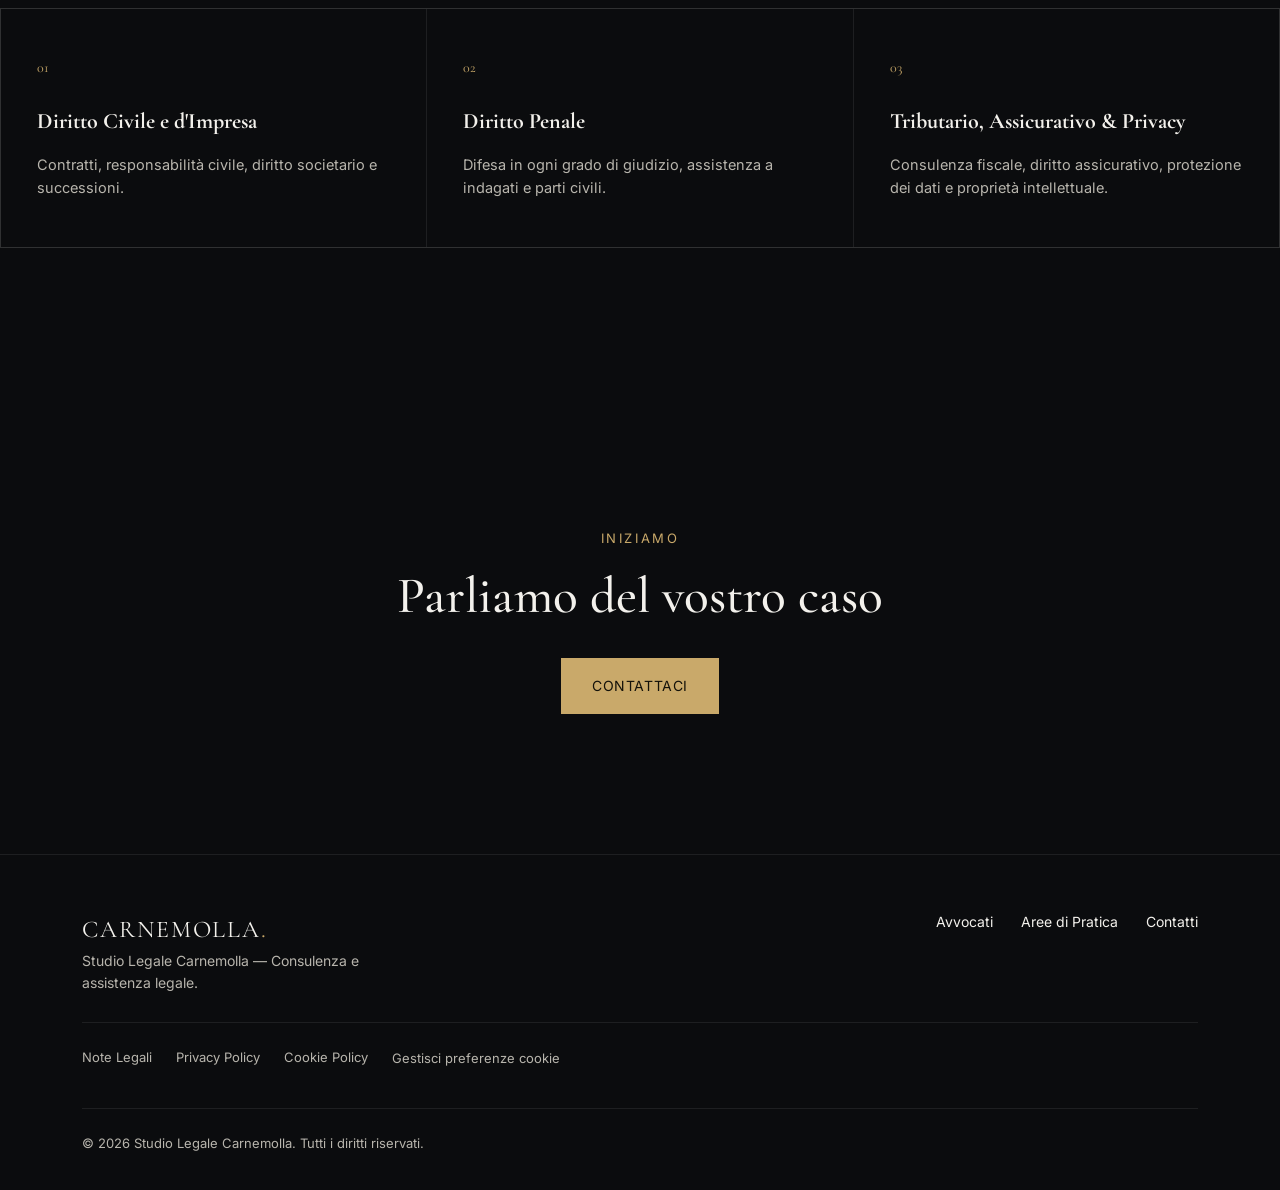
==== commit c2056c29: "Update experience stat and remove "specializzato" wording Change "20+" to "10+" years of experience," ====
--- a/index.html
+++ b/index.html
@@ -12,7 +12,7 @@
 <meta property="og:locale" content="it_IT" />
 <meta property="og:site_name" content="Studio Legale Carnemolla" />
 <meta property="og:title" content="Studio Legale Avola | Avvocati ad Avola e Siracusa — Studio Legale Carnemolla" />
-<meta property="og:description" content="Avvocati ad Avola (SR) specializzati in diritto civile, penale, tributario, assicurativo e privacy. Consulenza legale ad Avola e provincia di Siracusa." />
+<meta property="og:description" content="Avvocati ad Avola (SR) con esperienza in diritto civile, penale, tributario, assicurativo e privacy. Consulenza legale ad Avola e provincia di Siracusa." />
 <meta property="og:url" content="https://www.carnemolla.eu/" />
 <meta property="og:image" content="https://www.carnemolla.eu/assets/img/logo.png" />
 <meta name="twitter:card" content="summary_large_image" />
@@ -30,7 +30,7 @@
   "@id": "https://www.carnemolla.eu/#organization",
   "name": "Studio Legale Carnemolla",
   "alternateName": "Studio Legale Avola - Carnemolla",
-  "description": "Studio legale ad Avola (SR), provincia di Siracusa, specializzato in diritto civile, penale, tributario, assicurativo e privacy.",
+  "description": "Studio legale ad Avola (SR), provincia di Siracusa, con esperienza in diritto civile, penale, tributario, assicurativo e privacy.",
   "image": "https://www.carnemolla.eu/assets/img/logo.png",
   "logo": "https://www.carnemolla.eu/assets/img/logo.png",
   "url": "https://www.carnemolla.eu/",
@@ -122,7 +122,7 @@
         <div class="eyebrow">Il Team</div>
         <h2 class="section-title">Le persone dietro ogni decisione legale</h2>
       </div>
-      <p>Tre professionisti con percorsi e specializzazioni diverse, uniti da un approccio etico e orientato al risultato.</p>
+      <p>Tre professionisti con percorsi e competenze diverse, uniti da un approccio etico e orientato al risultato.</p>
     </div>
   </div>
 
@@ -162,9 +162,8 @@
 
 <section class="stats">
   <div class="container stats-grid">
-    <div class="reveal"><div class="stat-num">20+</div><div class="stat-label">Anni di esperienza</div></div>
+    <div class="reveal"><div class="stat-num">10+</div><div class="stat-label">Anni di esperienza</div></div>
     <div class="reveal"><div class="stat-num">500+</div><div class="stat-label">Casi gestiti</div></div>
-    <div class="reveal"><div class="stat-num">3</div><div class="stat-label">Aree di specializzazione</div></div>
     <div class="reveal"><div class="stat-num">100%</div><div class="stat-label">Riservatezza</div></div>
   </div>
 </section>
--- a/css/style.css
+++ b/css/style.css
@@ -406,7 +406,7 @@
 }
 .stats-grid {
   display: grid;
-  grid-template-columns: repeat(4, 1fr);
+  grid-template-columns: repeat(3, 1fr);
   gap: 40px;
   text-align: center;
 }
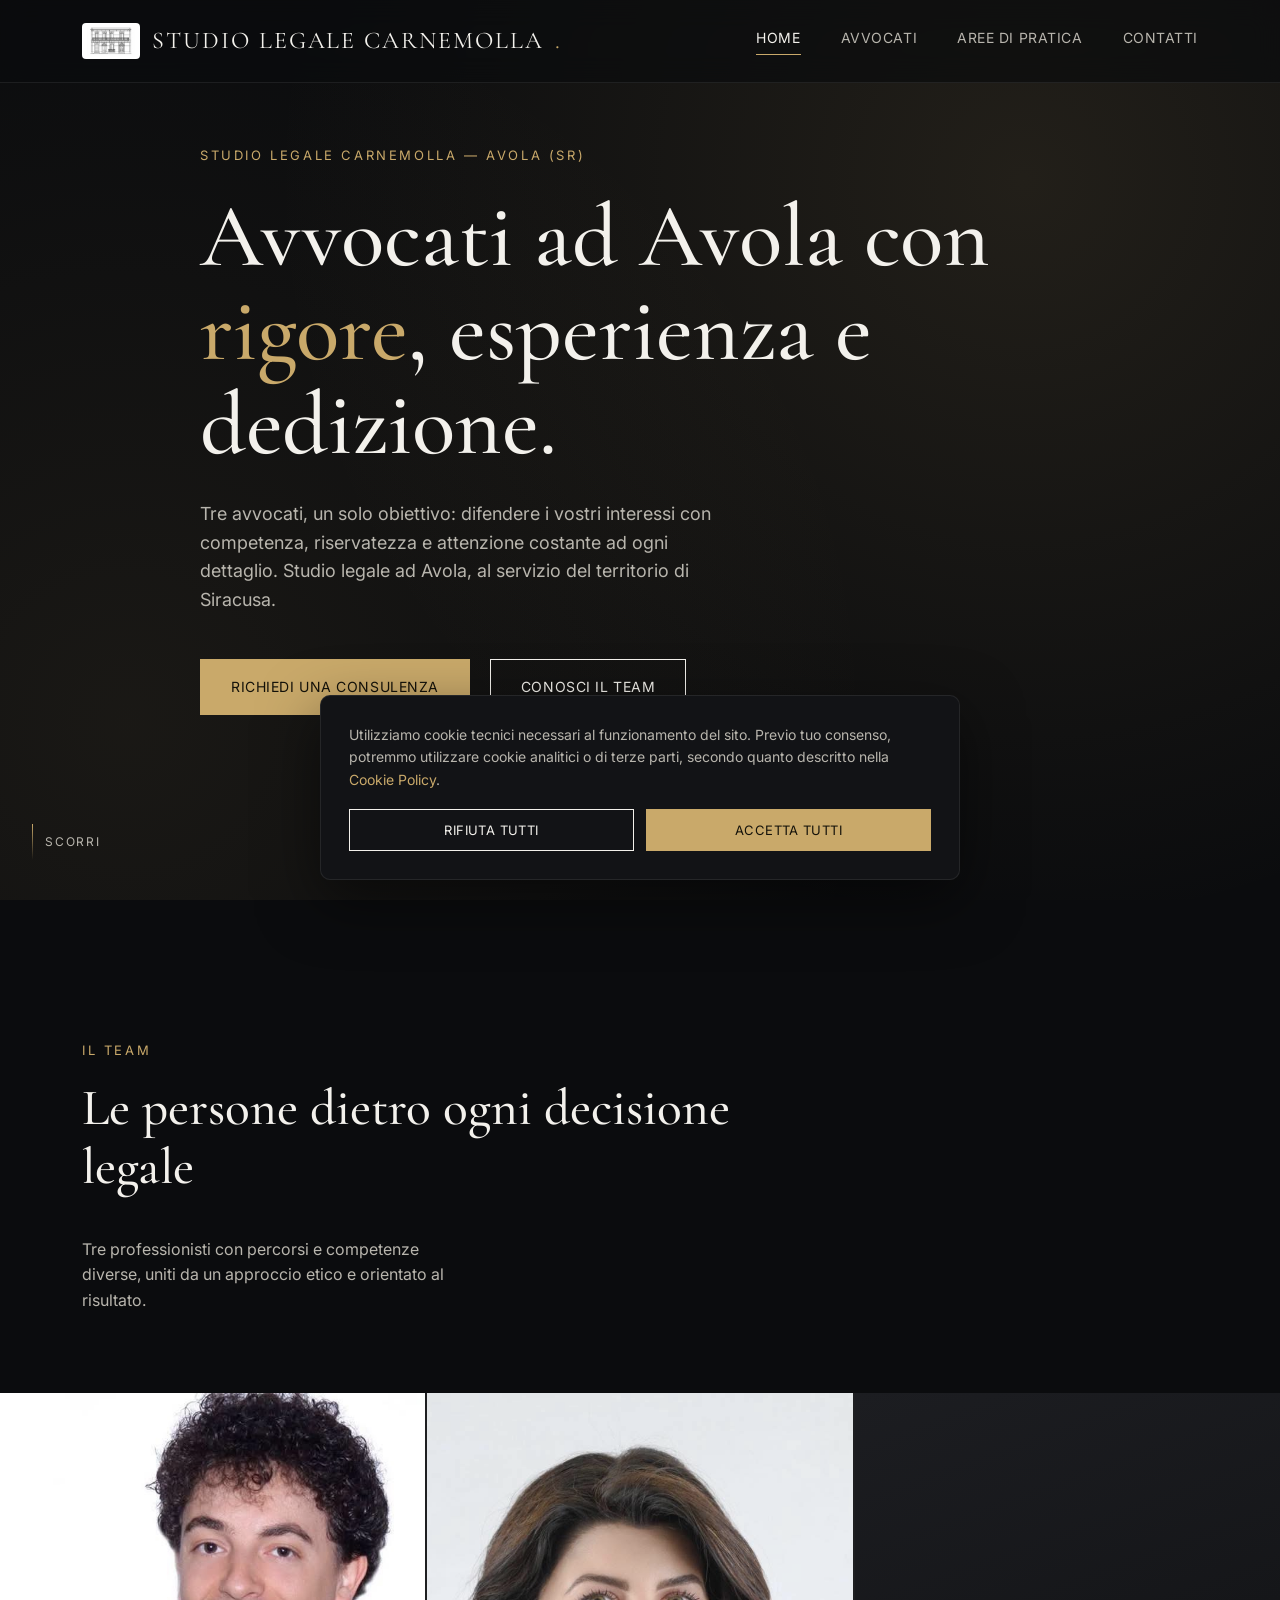
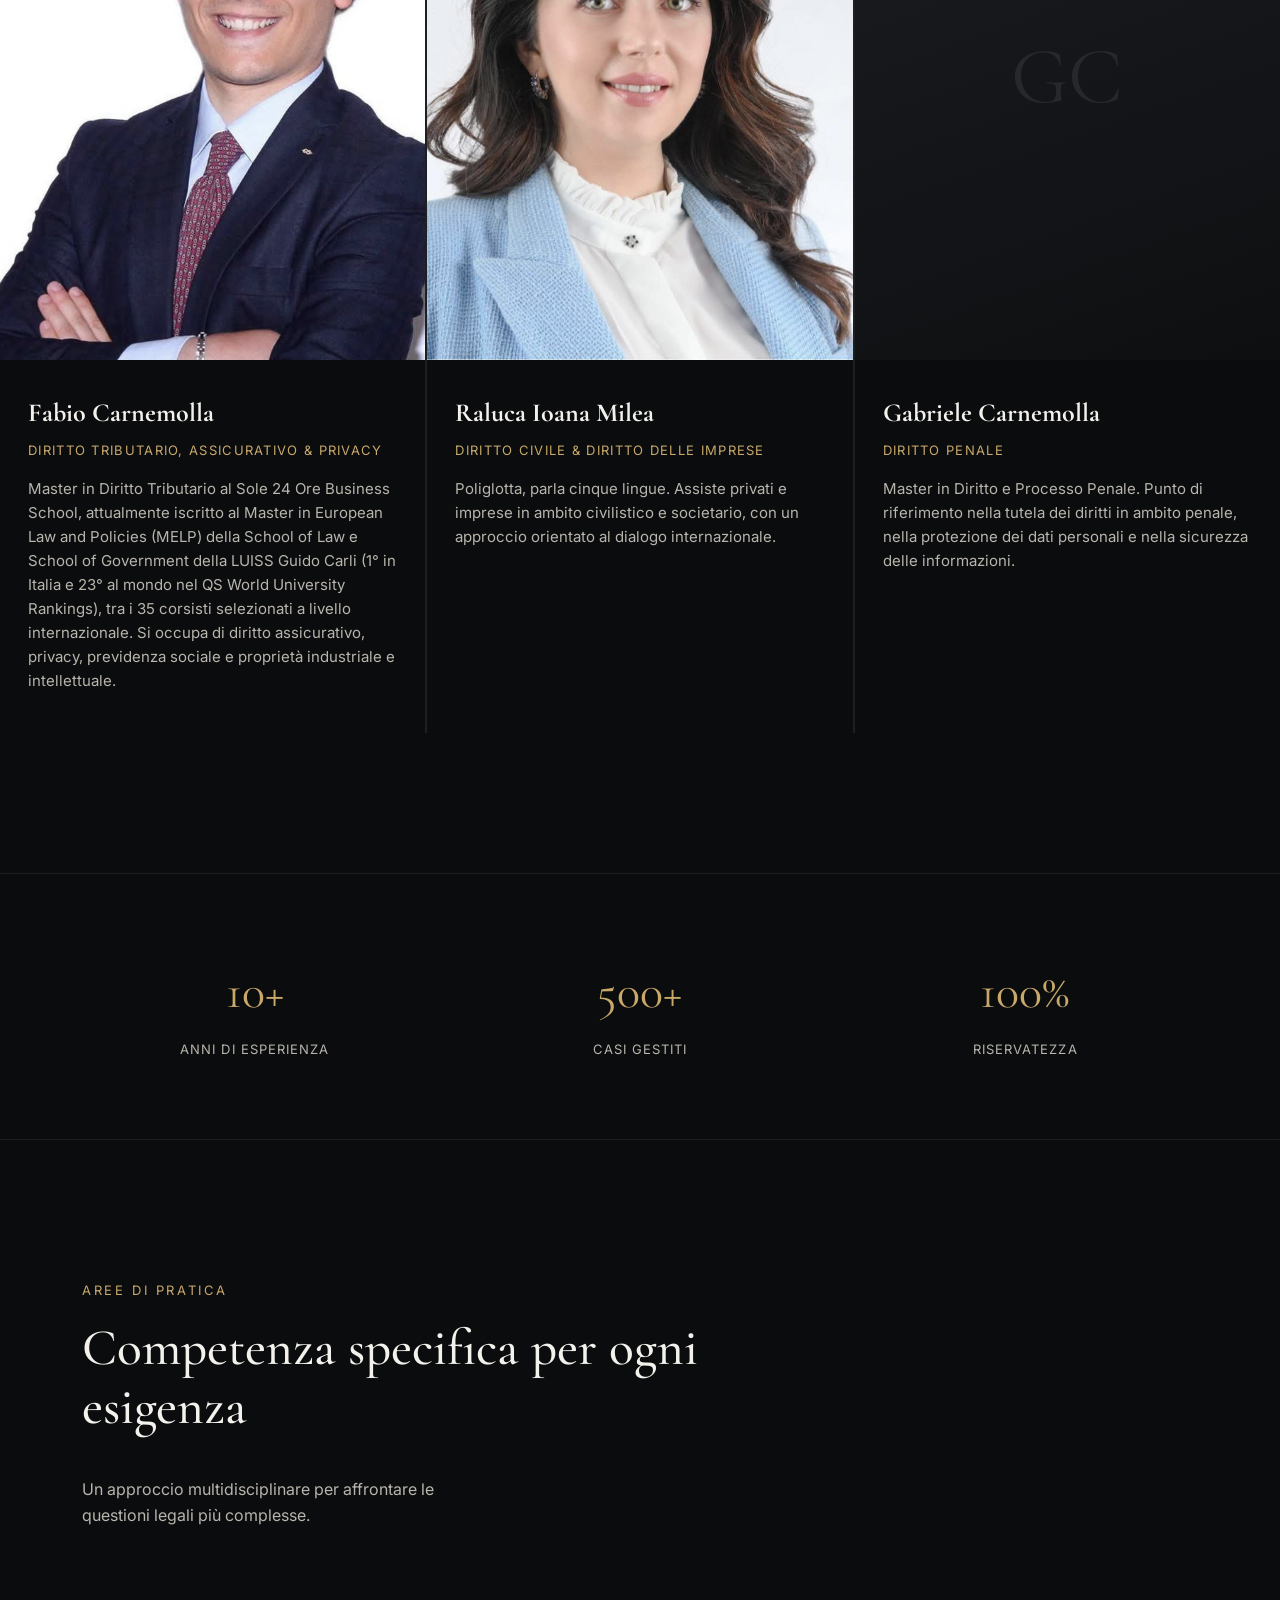
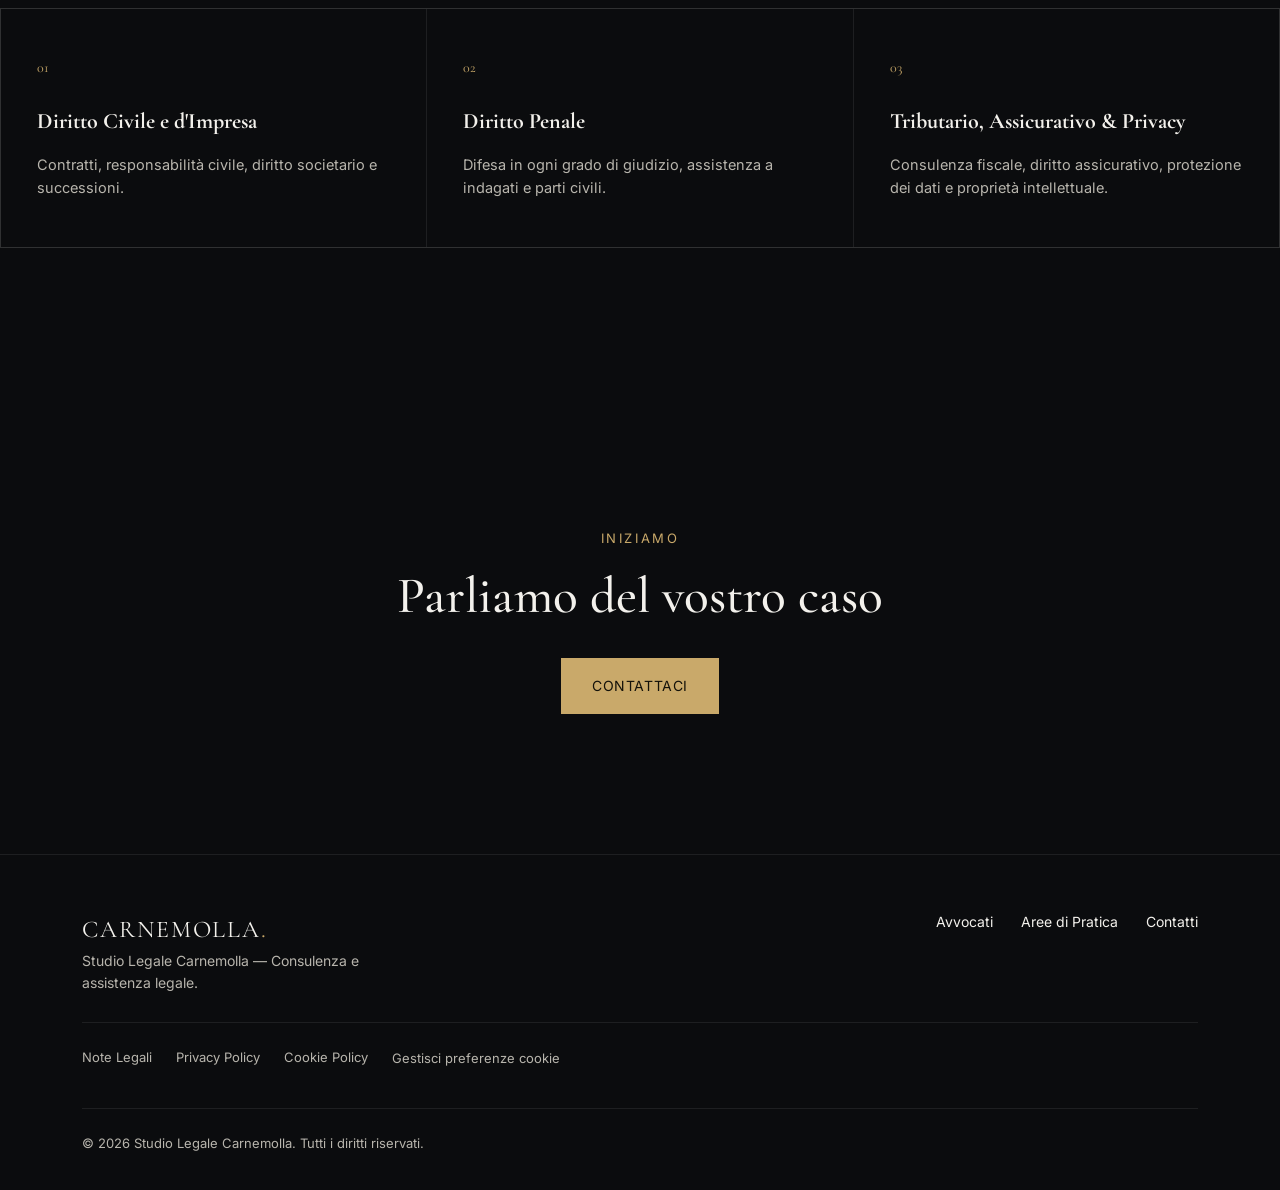
==== commit 5fd042a3: "Update Gabriele Carnemolla's full biography Replace short placeholder bio with the complete descript" ====
--- a/index.html
+++ b/index.html
@@ -154,7 +154,7 @@
       <div class="team-info">
         <h3>Gabriele Carnemolla</h3>
         <div class="team-role">Diritto Penale</div>
-        <p class="team-bio">Master in Diritto Penale e Diritto Processuale Penale. Punto di riferimento nella tutela dei diritti in ambito penale, con assistenza e difesa qualificata in ogni fase del procedimento.</p>
+        <p class="team-bio">Master in Diritto e Processo Penale. Punto di riferimento nella tutela dei diritti in ambito penale, nella protezione dei dati personali e nella sicurezza delle informazioni.</p>
       </div>
     </div>
   </div>
